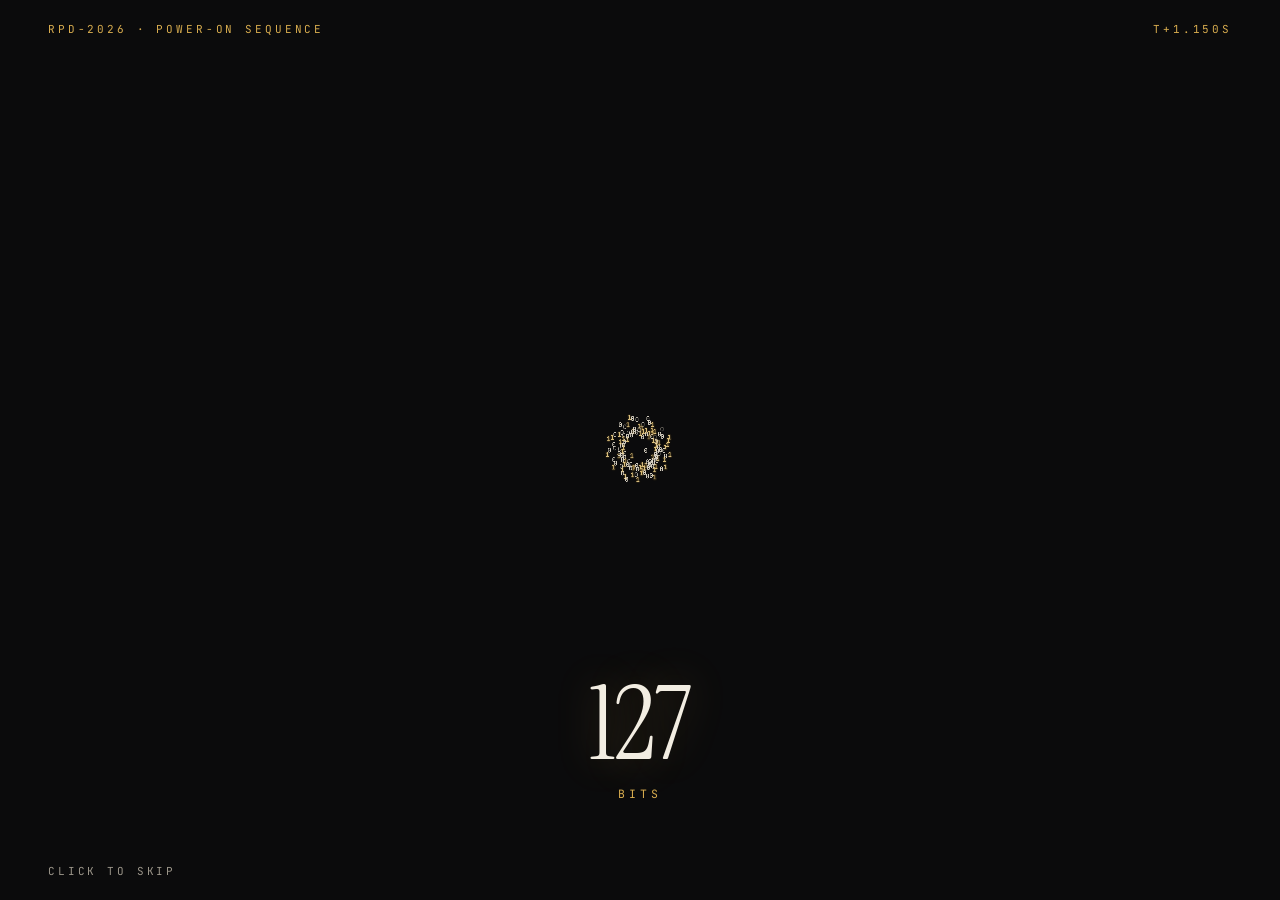
==== index.html @ e455fa0d "Achievements as a timeline (education above, activities and work below, circuit traces to dates), 15" ====
<!DOCTYPE html>
<html lang="en">
<head>
  <meta charset="UTF-8">
  <meta name="viewport" content="width=device-width, initial-scale=1.0">
  <meta name="description" content="Rowan P. Dogwe — BS Computer Science, University of the Cordilleras. Professional portfolio.">
  <meta name="author" content="Rowan P. Dogwe">
  <meta name="theme-color" content="#0b0b0c">
  <title>Rowan Pacha-eo Dogwe</title>
  <script>(function(){var d=document.documentElement,t;try{t=localStorage.getItem("rpd-theme2")}catch(e){}d.setAttribute("data-theme",t==="light"?"light":"dark");try{var w=JSON.parse(sessionStorage.getItem("rpd-warp")||"null"),f=location.pathname.split("/").pop()||"index.html";if(w&&w.to===f&&Date.now()-w.ts<15000&&!matchMedia("(prefers-reduced-motion: reduce)").matches)d.classList.add("warp-in")}catch(e){}})();</script>
  <link rel="preconnect" href="https://fonts.googleapis.com">
  <link rel="preconnect" href="https://fonts.gstatic.com" crossorigin>
  <link href="https://fonts.googleapis.com/css2?family=Instrument+Serif:ital@0;1&family=JetBrains+Mono:wght@400;500;600&display=swap" rel="stylesheet">
  <link rel="stylesheet" href="warp.css?v=20261122235524">
  <style>
    :root {
      --bg: #fbfaf6;
      --gold: #b08327;
      --gold-hi: #d9ad4f;
      --gold-soft: rgba(176, 131, 39, 0.55);
      --gold-dim: rgba(176, 131, 39, 0.28);
      --ivory: #111111;
      --solid: #111111; --on-solid: #ffffff; --pin: #111111; --pill: rgba(255, 255, 255, 0.75); --glow: rgba(251, 250, 246, 0.9); --glow2: rgba(251, 250, 246, 0.5);
      --muted: #6e6a62;
      --serif: "Instrument Serif", Georgia, "Times New Roman", serif;
      --mono: "JetBrains Mono", ui-monospace, Menlo, Consolas, monospace;
      --chip: clamp(200px, min(30vw, 49vh), 460px);
    }

    :root[data-theme="dark"] {
      --bg: #0b0b0c; --gold: #d9ad4f; --gold-hi: #f1d38a; --gold-soft: rgba(217, 173, 79, 0.55); --gold-dim: rgba(217, 173, 79, 0.28);
      --ivory: #f2ede2; --muted: #9c968a; --solid: #f2ede2; --on-solid: #111111; --pin: #c9a063; --pill: rgba(20, 20, 20, 0.75);
      --glow: rgba(217, 173, 79, 0.07); --glow2: rgba(217, 173, 79, 0.05);
    }
    html, body, .bar, .btn, .icon-btn { transition: background-color 0.5s ease, color 0.5s ease, border-color 0.5s ease; }
    * { box-sizing: border-box; margin: 0; padding: 0; }
    html, body { height: 100%; overflow: hidden; background: var(--bg); color: var(--ivory); }
    body { font-family: var(--mono); -webkit-font-smoothing: antialiased; }
    a { color: inherit; }
    :focus-visible { outline: 2px solid var(--gold); outline-offset: 4px; }

    /* ================= intro: one bit -> one person ================= */
    #intro { position: fixed; inset: 0; z-index: 45; background: var(--bg); transition: background 0.9s ease, opacity 0.7s ease, visibility 0.7s; cursor: pointer; }
    #intro.land { background: transparent; pointer-events: none; }
    #intro.gone { opacity: 0; visibility: hidden; }
    #introCv { position: absolute; inset: 0; width: 100%; height: 100%; display: block; }
    .hud { position: absolute; font-size: 11px; letter-spacing: 0.26em; text-transform: uppercase; color: var(--gold); transition: opacity 0.5s ease; }
    .hud.tl { top: 22px; left: clamp(18px, 4vw, 48px); }
    .hud.tr { top: 22px; right: clamp(18px, 4vw, 48px); font-variant-numeric: tabular-nums; }
    .hud.bl { bottom: 22px; left: clamp(18px, 4vw, 48px); color: var(--muted); }
    #intro.land .hud, #intro.land .cap { opacity: 0; }
    .cap { position: absolute; left: 0; right: 0; bottom: 11vh; text-align: center; pointer-events: none; transition: opacity 0.5s ease; }
    .cap b { display: block; font: 400 clamp(54px, 8vw, 120px)/1 var(--serif); color: var(--ivory); font-variant-numeric: tabular-nums; letter-spacing: -0.01em; text-shadow: 0 0 40px rgba(217, 173, 79, 0.3); }
    .cap b i { color: var(--gold); }
    .cap span { display: block; margin-top: 10px; font-size: 11.5px; letter-spacing: 0.34em; text-transform: uppercase; color: var(--gold); }
    #flash { position: fixed; inset: 0; z-index: 40; pointer-events: none; background: radial-gradient(circle at var(--fx, 70%) var(--fy, 50%), rgba(255, 236, 190, 0.75), rgba(214, 169, 92, 0.18) 35%, transparent 65%); opacity: 0; }
    #flash.go { animation: flash 0.9s ease-out; }
    @keyframes flash { 8% { opacity: 1; } to { opacity: 0; } }

    /* ================= circuit board ================= */
    #board { position: fixed; inset: 0; width: 100%; height: 100%; display: block; }
    .vignette {
      position: fixed; inset: 0; pointer-events: none; z-index: 1;
      background:
        radial-gradient(ellipse 34% 42% at 22% 50%, var(--glow), transparent),
        radial-gradient(ellipse 30% 46% at 78% 50%, var(--glow2), transparent),
        radial-gradient(ellipse at 50% 50%, transparent 34%, rgba(20, 16, 10, 0.38) 62%, rgba(8, 6, 4, 0.72) 84%, rgba(0, 0, 0, 0.88) 100%);
    }

    /* ================= bars ================= */
    .bar {
      position: fixed; left: 0; right: 0; z-index: 6;
      display: flex; justify-content: space-between; align-items: center; gap: 16px;
      padding: 18px clamp(18px, 4vw, 48px);
      font-size: 11.5px; letter-spacing: 0.18em; text-transform: uppercase; color: #f4efe4; font-weight: 600; text-shadow: 0 1px 8px rgba(0, 0, 0, 0.6);
      opacity: 0; transition: opacity 0.8s ease; pointer-events: none;
    }
    .bar > * { pointer-events: auto; }
    .bar.top { top: 0; }
    .bar.bottom { bottom: 0; }
    /* previous / next buttons on the home page (same look as the inner pages; keyboard: left / right arrows) */
    .bar .step { display: inline-flex; align-items: center; gap: 10px; text-decoration: none; font: 600 11px var(--mono); letter-spacing: 0.18em; text-transform: uppercase; padding: 11px 16px; border-radius: 2px; text-shadow: none; transition: transform 0.18s, background 0.3s, box-shadow 0.18s; }
    .bar .step em { font-style: normal; font-weight: 500; opacity: 0.7; }
    .bar .step.prev { background: var(--solid); color: var(--on-solid); border: 1px solid var(--solid); }
    .bar .step.prev:hover { transform: translateX(-3px); }
    .bar .step.next { background: var(--gold); color: #111; border: 1px solid var(--gold); }
    .bar .step.next:hover { transform: translateX(3px); box-shadow: 0 10px 26px rgba(214, 169, 92, 0.35); }
    .bar .step.kbd-hit { transform: scale(0.96); }
    .bar.bottom > * { white-space: nowrap; }
    @media (max-width: 1500px) { .bar.bottom .coords { display: none; } }
    @media (max-width: 1180px) { .bar.bottom .hint { display: none; } }
    @media (max-width: 860px) { .bar .step { padding: 9px 11px; font-size: 10px; } .bar .step em { display: none; } .bar.bottom .led { display: none; } }
    body.ready .bar { opacity: 1; }
    .led { display: inline-flex; align-items: center; gap: 10px; }
    .led i { width: 7px; height: 7px; border-radius: 50%; background: #4ade80; box-shadow: 0 0 8px #4ade80; animation: clock 1s steps(2, jump-none) infinite; }
    @keyframes clock { 50% { opacity: 0.25; box-shadow: none; } }
    .hint { transition: opacity 0.6s ease; }
    .hint.gone { opacity: 0; }
    .icon-btn {
      font: 500 11.5px var(--mono); letter-spacing: 0.18em; text-transform: uppercase;
      color: var(--muted); background: var(--pill);
      border: 1px solid var(--gold-dim); border-radius: 999px; padding: 8px 14px; cursor: pointer; transition: 0.2s;
    }
    .icon-btn:hover, .icon-btn[aria-pressed="true"] { color: var(--ivory); border-color: var(--gold-soft); }

    /* ================= stage ================= */
    .stage {
      position: relative; z-index: 3; height: 100vh; height: 100dvh;
      display: grid; grid-template-columns: auto auto; justify-content: center;
      align-items: center; gap: clamp(40px, 7vw, 130px); padding: 0 clamp(24px, 5vw, 80px);
    }
    .identity { will-change: transform; }

    .kicker {
      display: flex; align-items: center; gap: 14px;
      font-size: 12px; letter-spacing: 0.32em; text-transform: uppercase; color: var(--gold);
      margin-bottom: 24px; opacity: 0; transform: translateY(8px); transition: 0.8s ease;
    }
    .kicker::before { content: ""; width: 38px; height: 1px; background: var(--gold); box-shadow: 0 0 8px var(--gold); }

    .name { font-family: var(--serif); font-weight: 400; font-size: clamp(30px, 4.8vw, 100px); line-height: 1; letter-spacing: -0.01em; }
    .name { white-space: nowrap; }
    .name .line { display: inline; white-space: nowrap; }
    .name .line:last-child { font-style: italic; color: var(--gold); }
    .name .line.metal {
      background: linear-gradient(100deg, #6e4c14 0%, #b08327 22%, #e8c66e 34%, #b08327 46%, #7f5a1a 70%, #cfa043 88%, #6e4c14 100%);
      background-size: 260% 100%; -webkit-background-clip: text; background-clip: text; color: transparent;
      animation: shimmer 7s linear infinite;
      padding: 0 0.12em 0.2em 0; margin-bottom: -0.2em; /* room for the g descender and italic overhang */
    }
    :root[data-theme="dark"] .chip { box-shadow: 0 50px 90px rgba(0, 0, 0, 0.7), 0 0 0 1px rgba(217, 173, 79, 0.28), 0 0 60px rgba(217, 173, 79, 0.08); }
    .bar-r { display: inline-flex; gap: 8px; align-items: center; }
    body.warping .name .line.metal { background: none; color: var(--gold); -webkit-text-fill-color: var(--gold); animation: none; }
    @keyframes shimmer { from { background-position: 100% 0; } to { background-position: -160% 0; } }

    .ch { position: relative; display: inline-block; transition: transform 0.25s ease-out; }
    .ch .glyph { visibility: hidden; }
    .ch.on .glyph { visibility: visible; animation: settle 0.55s ease; }
    @keyframes settle { from { opacity: 0.1; filter: blur(8px); } }
    .ch .scr { position: absolute; inset: 0; display: grid; place-items: center; font: 500 0.42em var(--mono); color: var(--gold); font-style: normal; }
    .ch.on .scr { display: none; }
    .ch.on::after {
      content: attr(data-bin); position: absolute; left: 50%; bottom: 100%; transform: translate(-50%, 4px);
      font: 500 12px var(--mono); font-style: normal; letter-spacing: 0.08em; white-space: nowrap;
      color: #fff; -webkit-text-fill-color: #fff; background: rgba(17, 17, 17, 0.94);
      border: 1px solid var(--gold-soft); border-radius: 4px; padding: 5px 9px;
      opacity: 0; pointer-events: none; transition: 0.18s ease;
    }
    .ch.on:hover::after { opacity: 1; transform: translate(-50%, -6px); }
    .line:not(.metal) .ch.on:hover .glyph { color: var(--gold-hi); text-shadow: 0 0 26px rgba(214, 169, 92, 0.75); }

    .role { margin-top: 30px; font-size: 12.5px; letter-spacing: 0.24em; text-transform: uppercase; color: var(--muted); line-height: 2; opacity: 0; transform: translateY(8px); transition: 0.8s ease 0.1s; }
    .role b { color: var(--ivory); font-weight: 500; }
    .actions { margin-top: 34px; display: flex; flex-wrap: wrap; gap: 14px; opacity: 0; transform: translateY(8px); transition: 0.8s ease 0.2s; }
    body.ready .kicker, body.ready .role, body.ready .actions { opacity: 1; transform: none; }

    .btn {
      position: relative; overflow: hidden; display: inline-flex; align-items: center; gap: 12px;
      font: 600 12.5px var(--mono); letter-spacing: 0.2em; text-transform: uppercase;
      text-decoration: none; cursor: pointer; padding: 15px 24px; border-radius: 2px; transition: 0.2s;
    }
    .btn.primary { background: var(--gold); color: #111; border: 1px solid var(--gold); box-shadow: 0 0 0 rgba(214, 169, 92, 0); }
    .btn.primary::after { content: ""; position: absolute; inset: 0; background: linear-gradient(100deg, transparent 30%, rgba(255, 255, 255, 0.55) 50%, transparent 70%); transform: translateX(-120%); animation: sweep 3.6s ease-in-out infinite 3s; }
    @keyframes sweep { 0%, 70% { transform: translateX(-120%); } 100% { transform: translateX(120%); } }
    .btn.primary:hover { background: var(--gold-hi); border-color: var(--gold-hi); transform: translateY(-2px); box-shadow: 0 10px 30px rgba(214, 169, 92, 0.35); }
    .btn.ghost { background: var(--solid); color: var(--on-solid); border: 1px solid var(--solid); }
    .btn.ghost:hover { border-color: var(--gold); color: var(--gold-hi); transform: translateY(-2px); }
    @media (min-width: 821px) and (max-width: 1240px) {
      .actions { flex-wrap: nowrap; gap: clamp(8px, 1vw, 14px); }
      .btn { white-space: nowrap; font-size: clamp(9.5px, 1.02vw, 12.5px); letter-spacing: clamp(0.08em, 0.012vw + 0.06em, 0.2em); padding: clamp(11px, 1.2vw, 15px) clamp(11px, 1.6vw, 24px); }
    }
    .btn kbd { font: 500 10px var(--mono); padding: 2px 6px; border: 1px solid currentColor; border-radius: 3px; opacity: 0.6; }

    /* ================= the chip ================= */
    .chip-wrap { position: relative; padding: 18px; opacity: 0; transition: opacity 0.7s ease; }
    body.chip-on .chip-wrap { opacity: 1; }
    .chip .pins { transition: transform 0.7s cubic-bezier(.2, .8, .2, 1) 0.15s; }
    .pins.t, .pins.b { transform: scaleX(0); }
    .pins.l, .pins.r { transform: scaleY(0); }
    body.chip-on .pins { transform: none; }
    .chip-wrap::before {
      content: ""; position: absolute; inset: -18%; z-index: -1; border-radius: 50%;
      background: radial-gradient(circle, rgba(214, 169, 92, 0.22), transparent 62%);
      animation: breathe 4s ease-in-out infinite;
    }
    @keyframes breathe { 50% { transform: scale(1.08); opacity: 0.6; } }
    .tilt { transform: perspective(1000px) rotateX(var(--rx, 0deg)) rotateY(var(--ry, 0deg)); transform-style: preserve-3d; will-change: transform; }
    .chip {
      position: relative; width: var(--chip); padding: 7% 7% 5%;
      background: linear-gradient(150deg, #1d201e 0%, #121413 55%, #0b0c0c 100%);
      border-radius: 10px;
      box-shadow: 0 50px 90px rgba(0, 0, 0, 0.5), 0 18px 30px rgba(0, 0, 0, 0.25), 0 0 0 1px rgba(255, 255, 255, 0.05), inset 0 1px 0 rgba(255, 255, 255, 0.08);
      transition: box-shadow 0.3s ease;
    }
    .chip.zap { box-shadow: 0 40px 90px rgba(0, 0, 0, 0.7), 0 0 0 1px rgba(246, 220, 162, 0.6), 0 0 70px rgba(246, 220, 162, 0.45); }
    .chip::after { /* glass reflection that follows the cursor */
      content: ""; position: absolute; inset: 0; border-radius: 10px; pointer-events: none; mix-blend-mode: screen;
      background: radial-gradient(circle at var(--mx, 30%) var(--my, 20%), rgba(255, 255, 255, 0.14), transparent 45%);
    }
    .pins { position: absolute; background: repeating-linear-gradient(90deg, var(--pin) 0 7px, transparent 7px 17px); }
    .pins.t, .pins.b { left: 13%; right: 13%; height: 16px; }
    .pins.t { top: -16px; }
    .pins.b { bottom: -16px; }
    .pins.l, .pins.r { top: 13%; bottom: 13%; width: 16px; background: repeating-linear-gradient(180deg, var(--pin) 0 7px, transparent 7px 17px); }
    .pins.l { left: -16px; }
    .pins.r { right: -16px; }
    .die {
      position: relative; width: 100%; aspect-ratio: 2067 / 3037; overflow: hidden; border-radius: 3px;
      background: #060a08; box-shadow: inset 0 0 0 1px rgba(214, 169, 92, 0.35), 0 0 40px rgba(214, 169, 92, 0.1); cursor: crosshair;
    }
    .die::before { /* scanning line */
      content: ""; position: absolute; left: 0; right: 0; top: -10%; height: 2px; z-index: 2; pointer-events: none;
      background: linear-gradient(90deg, transparent, var(--gold-hi), transparent); box-shadow: 0 0 14px var(--gold);
      opacity: 0; animation: scan 5.5s ease-in-out infinite 3.2s;
    }
    @keyframes scan { 0% { top: -4%; opacity: 0; } 8% { opacity: 0.9; } 40% { top: 104%; opacity: 0.6; } 41%, 100% { opacity: 0; top: 104%; } }
    .corner { position: absolute; width: 14px; height: 14px; border-color: var(--gold-hi); border-style: solid; border-width: 0; z-index: 2; opacity: 0.8; pointer-events: none; }
    .corner.a { top: 6px; left: 6px; border-top-width: 1.5px; border-left-width: 1.5px; }
    .corner.b { top: 6px; right: 6px; border-top-width: 1.5px; border-right-width: 1.5px; }
    .corner.c { bottom: 6px; left: 6px; border-bottom-width: 1.5px; border-left-width: 1.5px; }
    .corner.d { bottom: 6px; right: 6px; border-bottom-width: 1.5px; border-right-width: 1.5px; }
    #portrait { width: 100%; height: 100%; display: block; }
    .die img { position: absolute; inset: 0; width: 100%; height: 100%; object-fit: cover; opacity: 0; }
    .no-canvas .die img { opacity: 1; }
    .marking { display: flex; justify-content: space-between; align-items: flex-end; gap: 12px; margin-top: 14px; font-size: 10px; letter-spacing: 0.16em; line-height: 1.7; color: rgba(214, 169, 92, 0.6); text-transform: uppercase; }
    .marking .dot { width: 9px; height: 9px; border-radius: 50%; background: rgba(214, 169, 92, 0.4); flex: none; margin-bottom: 4px; }

    /* ================= probe cursor ================= */
    #probe { position: fixed; left: 0; top: 0; z-index: 30; pointer-events: none; opacity: 0; transition: opacity 0.3s; }
    #probe.on { opacity: 1; }
    #probe .ring { position: absolute; width: 34px; height: 34px; margin: -17px 0 0 -17px; border: 1px solid var(--gold-soft); border-radius: 50%; transition: width 0.2s, height 0.2s, margin 0.2s, border-color 0.2s; }
    #probe.hot .ring { width: 54px; height: 54px; margin: -27px 0 0 -27px; border-color: var(--gold-hi); }
    #probe .ring::before, #probe .ring::after { content: ""; position: absolute; background: var(--gold-soft); }
    #probe .ring::before { left: 50%; top: -7px; bottom: -7px; width: 1px; transform: translateX(-0.5px); -webkit-mask: linear-gradient(transparent 0 7px, #000 7px 9px, transparent 9px calc(100% - 9px), #000 calc(100% - 9px) calc(100% - 7px), transparent calc(100% - 7px)); mask: linear-gradient(#000 0 6px, transparent 6px calc(100% - 6px), #000 calc(100% - 6px)); }
    #probe .ring::after { top: 50%; left: -7px; right: -7px; height: 1px; transform: translateY(-0.5px); mask: linear-gradient(90deg, #000 0 6px, transparent 6px calc(100% - 6px), #000 calc(100% - 6px)); -webkit-mask: linear-gradient(90deg, #000 0 6px, transparent 6px calc(100% - 6px), #000 calc(100% - 6px)); }
    #probe .read { position: absolute; left: 26px; top: 18px; font-size: 10px; letter-spacing: 0.12em; color: var(--gold); white-space: nowrap; text-shadow: 0 1px 6px var(--bg); }

    .ripple { position: fixed; z-index: 4; width: 14px; height: 14px; margin: -7px 0 0 -7px; border-radius: 50%; border: 1.5px solid var(--gold-hi); pointer-events: none; animation: ripple 0.7s ease-out forwards; }
    @keyframes ripple { to { transform: scale(8); opacity: 0; } }

    /* ================= responsive ================= */
    @media (max-height: 760px) and (min-width: 821px) {
      :root { --chip: clamp(190px, min(28vw, 47vh), 400px); }
      .role { margin-top: 20px; }
      .actions { margin-top: 24px; }
    }
    @media (max-width: 820px) {
      :root { --chip: min(52vw, 28vh, 240px); }
      .stage { grid-template-columns: 1fr; align-content: center; justify-items: center; text-align: center; gap: 34px; padding-top: 56px; padding-bottom: 56px; }
      .chip-wrap { order: -1; margin-right: 0; }
      .name { font-size: clamp(22px, 7.2vw, 44px); }
      .name .line:last-child { padding-left: 0; }
      .kicker { justify-content: center; margin-bottom: 12px; letter-spacing: 0.24em; }
      .kicker::before { display: none; }
      .role { margin-top: 16px; font-size: 10.5px; letter-spacing: 0.16em; }
      .actions { justify-content: center; margin-top: 20px; }
      .btn { padding: 13px 18px; font-size: 11.5px; }
      .btn kbd, .bar .hint, .bar .coords { display: none; }
    }
    @media (pointer: coarse) { #probe { display: none; } }
    @media (prefers-reduced-motion: reduce) {
      *, *::before, *::after { animation-duration: 0.01ms !important; animation-iteration-count: 1 !important; transition-duration: 0.01ms !important; }
      #intro { display: none; }
    }
  </style>
</head>
<body>

  <div id="intro" aria-hidden="true">
    <canvas id="introCv"></canvas>
    <div class="hud tl">RPD-2026 &middot; Power-on sequence</div>
    <div class="hud tr" id="tcode">T+0.000s</div>
    <div class="hud bl">Click to skip</div>
    <div class="cap" id="cap"><b id="capMain">1</b><span id="capSub">bit</span></div>
  </div>
  <div id="flash" aria-hidden="true"></div>

  <canvas id="board" aria-hidden="true"></canvas>
  <div class="vignette" aria-hidden="true"></div>

  <header class="bar top">
    <span>Portfolio &middot; 2026</span>
    <span class="bar-r">
      <button class="theme-btn" type="button" data-theme-toggle aria-pressed="false"><span class="ico" aria-hidden="true"></span><span class="txt">Dark</span></button>
      <button class="icon-btn" id="sound" type="button" aria-pressed="false">&#9834; Sound off</button>
    </span>
  </header>

  <main class="stage">
    <section class="identity" id="identity">
      <h1 class="name" aria-label="Rowan Pacha-eo Dogwe">
        <span class="line" data-word="ROWAN" aria-hidden="true"></span>
        <span class="line" data-word="PACHA-EO" aria-hidden="true"></span>
        <span class="line" data-word="Dogwe" aria-hidden="true"></span>
      </h1>
      <div class="actions">
        <button class="btn primary" id="enter" type="button">Personal info</button>
        <a class="btn ghost" href="achievements.html" data-warp>Achievements</a>
        <a class="btn ghost" href="family.html" data-warp>Family &amp; Friends</a>
      </div>
    </section>

    <div class="chip-wrap" id="chipWrap">
      <div class="tilt" id="tilt">
        <div class="chip" id="chip" data-warp-anchor="1">
          <span class="pins t"></span><span class="pins r"></span><span class="pins b"></span><span class="pins l"></span>
          <div class="die" id="die">
            <canvas id="portrait" aria-hidden="true"></canvas>
            <img src="me-home.jpg" alt="Full-length formal photograph of Rowan P. Dogwe">
            <span class="corner a"></span><span class="corner b"></span><span class="corner c"></span><span class="corner d"></span>
          </div>
          <div class="marking">
            <span>RPD-2026 &middot; BSCS<br>UC Baguio &middot; PH</span>
            <span class="dot" aria-hidden="true"></span>
          </div>
        </div>
      </div>
    </div>
  </main>

  <footer class="bar bottom">
    <span class="led"><i></i> System ready &middot; clk 1&nbsp;Hz</span>
    <span class="hint" id="hint">Hover the chip to read the bits &middot; click anywhere to strike</span>
    <span class="coords">16.40&deg;N &middot; 120.59&deg;E</span>
  </footer>

  <div id="probe" aria-hidden="true"><span class="ring"></span><span class="read" id="probeRead"></span></div>


  <script>
  (function () {
    "use strict";
    var $ = function (s) { return document.querySelector(s); };
    var reduce = matchMedia("(prefers-reduced-motion: reduce)").matches;
    var touch = matchMedia("(pointer: coarse)").matches;
    var T0 = performance.now(), live = false;

    function rng(seed) {
      return function () {
        seed |= 0; seed = seed + 0x6D2B79F5 | 0;
        var t = Math.imul(seed ^ seed >>> 15, 1 | seed);
        t = t + Math.imul(t ^ t >>> 7, 61 | t) ^ t;
        return ((t ^ t >>> 14) >>> 0) / 4294967296;
      };
    }
    function clamp(v, a, b) { return Math.max(a, Math.min(b, v)); }

    /* ================= sound (optional) ================= */
    var ac = null, soundOn = false;
    function audio() { ac = ac || new (window.AudioContext || window.webkitAudioContext)(); if (ac.state === "suspended") ac.resume(); return ac; }
    function tone(freq, dur, vol, type, slideTo) {
      if (!soundOn) return;
      try {
        var a = audio(), o = a.createOscillator(), g = a.createGain();
        o.type = type || "triangle"; o.frequency.setValueAtTime(freq, a.currentTime);
        if (slideTo) o.frequency.exponentialRampToValueAtTime(slideTo, a.currentTime + dur);
        g.gain.setValueAtTime(vol || 0.04, a.currentTime);
        g.gain.exponentialRampToValueAtTime(0.0001, a.currentTime + dur);
        o.connect(g); g.connect(a.destination); o.start(); o.stop(a.currentTime + dur + 0.02);
      } catch (e) {}
    }
    function zapSound() {
      if (!soundOn) return;
      try {
        var a = audio(), len = a.sampleRate * 0.18, buf = a.createBuffer(1, len, a.sampleRate), d = buf.getChannelData(0);
        for (var i = 0; i < len; i++) d[i] = (Math.random() * 2 - 1) * Math.pow(1 - i / len, 2.5);
        var src = a.createBufferSource(), f = a.createBiquadFilter(), g = a.createGain();
        f.type = "bandpass"; f.frequency.value = 2400; f.Q.value = 0.8; g.gain.value = 0.18;
        src.buffer = buf; src.connect(f); f.connect(g); g.connect(a.destination); src.start();
      } catch (e) {}
      tone(1400, 0.12, 0.03, "square", 300);
    }
    var soundBtn = $("#sound");
    soundBtn.addEventListener("click", function (e) {
      e.stopPropagation(); soundOn = !soundOn;
      soundBtn.setAttribute("aria-pressed", String(soundOn));
      soundBtn.innerHTML = "&#9834; Sound " + (soundOn ? "on" : "off");
      try { sessionStorage.setItem("rpd-snd", soundOn ? "1" : "0"); } catch (err) {}
      if (soundOn) tone(90, 0.6, 0.06, "sine", 440);
    });

    /* ================= board geometry ================= */
    var cv = $("#board"), ctx = cv.getContext("2d");
    var W, H, DPR, paths = [], chipPaths = [], pins = [], art = [], gates = [], cache = null;
    var pulses = [], arcs = [], motes = [], pointer = null, speed = 0;
    var TRACE_MS = reduce ? 0 : 1500;

    function makePath(pts, via) {
      var segs = [], total = 0;
      for (var i = 1; i < pts.length; i++) { var l = Math.hypot(pts[i][0] - pts[i - 1][0], pts[i][1] - pts[i - 1][1]); segs.push(l); total += l; }
      return { pts: pts, segs: segs, len: total, via: via };
    }
    function pointAt(p, d) {
      for (var i = 0; i < p.segs.length; i++) {
        if (d <= p.segs[i] || i === p.segs.length - 1) {
          var t = p.segs[i] ? clamp(d / p.segs[i], 0, 1) : 0, a = p.pts[i], b = p.pts[i + 1];
          return [a[0] + (b[0] - a[0]) * t, a[1] + (b[1] - a[1]) * t];
        }
        d -= p.segs[i];
      }
      return p.pts[p.pts.length - 1];
    }
    function rectOf(el, pad) { var r = el.getBoundingClientRect(); return { x: r.left - pad, y: r.top - pad, w: r.width + pad * 2, h: r.height + pad * 2 }; }
    function hits(a, list) { return list.some(function (b) { return a.x < b.x + b.w && a.x + a.w > b.x && a.y < b.y + b.h && a.y + a.h > b.y; }); }

    function build() {
      DPR = Math.min(2, window.devicePixelRatio || 1);
      W = innerWidth; H = innerHeight;
      cv.width = W * DPR; cv.height = H * DPR; ctx.setTransform(DPR, 0, 0, DPR, 0, 0);
      paths = []; chipPaths = []; pins = []; art = []; gates = [];
      var R = rng(20261103), chipEl = $("#chip"), r = chipEl.getBoundingClientRect(), pin = 16, n = 9;
      var sides = [
        { o: [1, 0], p: [0, 1], at: function (f) { return [r.right + pin, r.top + r.height * f]; } },
        { o: [-1, 0], p: [0, 1], at: function (f) { return [r.left - pin, r.top + r.height * f]; } },
        { o: [0, -1], p: [1, 0], at: function (f) { return [r.left + r.width * f, r.top - pin]; } },
        { o: [0, 1], p: [1, 0], at: function (f) { return [r.left + r.width * f, r.bottom + pin]; } }
      ];
      sides.forEach(function (s) {
        for (var i = 0; i < n; i++) {
          var f = 0.16 + 0.68 * (i + 0.5) / n, sign = f < 0.5 ? -1 : 1, a = s.at(f), L0 = 14 + R() * 26;
          var b = [a[0] + s.o[0] * L0, a[1] + s.o[1] * L0];
          var D = (8 + R() * 70) * (0.35 + Math.abs(f - 0.5) * 2.4);
          var c = [b[0] + s.o[0] * D + s.p[0] * sign * D, b[1] + s.o[1] * D + s.p[1] * sign * D];
          var len = 60 + R() * 560, e = [c[0] + s.o[0] * len, c[1] + s.o[1] * len];
          var p = makePath([a, b, c, e], e[0] > 0 && e[0] < W && e[1] > 0 && e[1] < H);
          chipPaths.push(p); paths.push(p); pins.push(a);
        }
      });
      var dirs = [[1, 0], [0, 1], [-1, 0], [0, -1], [0.7071, 0.7071], [-0.7071, 0.7071], [0.7071, -0.7071], [-0.7071, -0.7071]];
      for (var k = 0; k < 30; k++) {
        var pt = [R() * W, R() * H], pts = [pt], d = Math.floor(R() * 4);
        for (var j = 0; j < 3 + Math.floor(R() * 3); j++) {
          var dir = j % 2 ? dirs[4 + Math.floor(R() * 4)] : dirs[d], l = 40 + R() * 200;
          pt = [pt[0] + dir[0] * l, pt[1] + dir[1] * l]; pts.push(pt);
        }
        var bg = makePath(pts, true); bg.bg = true; paths.push(bg);
      }

      /* silkscreen parts placed where they don't cover text or the chip */
      var avoid = [rectOf($("#identity"), 26), rectOf($("#chipWrap"), 40), { x: 0, y: 0, w: W, h: 70 }, { x: 0, y: H - 130, w: W, h: 130 }];
      function place(w, h) {
        for (var t = 0; t < 60; t++) {
          var c2 = { x: 24 + R() * (W - w - 48), y: 70 + R() * (H - h - 200), w: w, h: h };
          if (!hits(c2, avoid)) { avoid.push({ x: c2.x - 14, y: c2.y - 14, w: w + 28, h: h + 28 }); return c2; }
        }
        return null;
      }
      var kinds = ["AND", "OR", "XOR", "NOT", "AND", "XOR", "OR"];
      kinds.forEach(function (kind) {
        var spot = place(96, 46); if (!spot) return;
        gates.push({ kind: kind, x: spot.x + 22, y: spot.y + 16, a: R() < 0.5 ? 1 : 0, b: R() < 0.5 ? 1 : 0, next: 0, period: 700 + R() * 1100 });
      });
      var ri = 1, ci = 1, ui = 2;
      for (var m = 0; m < 12; m++) { var s1 = place(44, 22); if (s1) art.push({ t: "R", x: s1.x, y: s1.y, label: "R" + (ri++ + 9) }); }
      for (var q = 0; q < 9; q++) { var s2 = place(30, 26); if (s2) art.push({ t: "C", x: s2.x, y: s2.y, label: "C" + ci++ }); }
      for (var u = 0; u < 4; u++) { var s3 = place(52, 40); if (s3) art.push({ t: "U", x: s3.x, y: s3.y, label: "U" + ui++ }); }
      for (var fz = 0; fz < 3; fz++) { var s4 = place(18, 18); if (s4) art.push({ t: "F", x: s4.x + 9, y: s4.y + 9 }); }

      motes = [];
      for (var z = 0; z < (touch ? 26 : 54); z++) motes.push({ x: R() * W, y: R() * H, z: 0.3 + R() * 0.7, s: 0.2 + R() * 0.5, ph: R() * 6.28 });
      cache = null;
    }

    /* ---------- drawing helpers ---------- */
    /* board colours follow the light / dark theme */
    var P, COPPER, SILK, SILK_TXT;
    function pal() {
      var dk = document.documentElement.getAttribute("data-theme") === "dark";
      P = dk ? { ink: "242,237,226", gold: "241,211,138", goldOn: "rgba(241,211,138,0.95)", goldFill: "#f1d38a", arcCore: "255,248,230", arcGlow: "246,210,140", copper: "rgba(217,173,79,0.3)", trace: "217,173,79", one: "#f1d38a", zero: "#e9e2d2", oneSh: "rgba(217,173,79,0.8)" }
               : { ink: "17,17,17", gold: "176,131,39", goldOn: "rgba(176,131,39,0.95)", goldFill: "#d9ad4f", arcCore: "60,40,8", arcGlow: "217,173,79", copper: "rgba(17,17,17,0.3)", trace: "17,17,17", one: "#b08327", zero: "#151515", oneSh: "rgba(217,173,79,0.75)" };
      COPPER = P.copper; SILK = "rgba(" + P.ink + ",0.2)"; SILK_TXT = "rgba(" + P.ink + ",0.36)";
    }
    pal();
    addEventListener("rpd:theme", function () { pal(); cache = null; });
    function strokePath(c, p, upto) {
      var left = upto; c.beginPath(); c.moveTo(p.pts[0][0], p.pts[0][1]);
      for (var i = 0; i < p.segs.length && left > 0; i++) {
        var t = Math.min(1, left / p.segs[i]), a = p.pts[i], b = p.pts[i + 1];
        c.lineTo(a[0] + (b[0] - a[0]) * t, a[1] + (b[1] - a[1]) * t); left -= p.segs[i];
      }
      c.stroke();
    }
    function gatePath(c, kind) {
      c.beginPath();
      if (kind === "AND") { c.moveTo(0, 0); c.lineTo(14, 0); c.arc(14, 12, 12, -Math.PI / 2, Math.PI / 2); c.lineTo(0, 24); c.closePath(); }
      else if (kind === "NOT") { c.moveTo(0, 0); c.lineTo(22, 12); c.lineTo(0, 24); c.closePath(); c.moveTo(28.5, 12); c.arc(25.5, 12, 3, 0, Math.PI * 2); }
      else { c.moveTo(0, 0); c.quadraticCurveTo(24, 0, 32, 12); c.quadraticCurveTo(24, 24, 0, 24); c.quadraticCurveTo(8, 12, 0, 0);
        if (kind === "XOR") { c.moveTo(-5, 0); c.quadraticCurveTo(3, 12, -5, 24); } }
    }
    function outX(kind) { return kind === "AND" ? 26 : kind === "NOT" ? 28.5 : 32; }
    function evalGate(g) { return g.kind === "AND" ? g.a & g.b : g.kind === "OR" ? g.a | g.b : g.kind === "XOR" ? g.a ^ g.b : 1 - g.a; }

    function drawArt(c, alpha) {
      c.save(); c.globalAlpha = alpha; c.lineWidth = 1; c.font = "500 9px 'JetBrains Mono', monospace"; c.textBaseline = "middle";
      art.forEach(function (a) {
        c.strokeStyle = SILK; c.fillStyle = COPPER;
        if (a.t === "R") { c.fillRect(a.x, a.y + 7, 7, 8); c.fillRect(a.x + 37, a.y + 7, 7, 8); c.strokeRect(a.x + 10, a.y + 5, 24, 12); c.fillStyle = SILK_TXT; c.fillText(a.label, a.x + 10, a.y - 3); }
        else if (a.t === "C") { c.fillRect(a.x, a.y + 9, 9, 8); c.fillRect(a.x + 21, a.y + 9, 9, 8); c.beginPath(); c.moveTo(a.x + 13, a.y + 5); c.lineTo(a.x + 13, a.y + 21); c.moveTo(a.x + 17, a.y + 5); c.lineTo(a.x + 17, a.y + 21); c.stroke(); c.fillStyle = SILK_TXT; c.fillText(a.label, a.x, a.y - 3); }
        else if (a.t === "U") { c.strokeRect(a.x + 8, a.y + 6, 36, 28); c.beginPath(); c.arc(a.x + 14, a.y + 12, 2, 0, 6.29); c.stroke(); for (var i = 0; i < 4; i++) { c.fillRect(a.x, a.y + 9 + i * 7, 6, 3); c.fillRect(a.x + 46, a.y + 9 + i * 7, 6, 3); } c.fillStyle = SILK_TXT; c.fillText(a.label, a.x + 8, a.y - 3); }
        else if (a.t === "F") { c.beginPath(); c.arc(a.x, a.y, 7, 0, 6.29); c.stroke(); c.beginPath(); c.arc(a.x, a.y, 3, 0, 6.29); c.fill(); }
      });
      gates.forEach(function (g) {
        c.save(); c.translate(g.x, g.y); c.strokeStyle = SILK; c.lineWidth = 1.2; gatePath(c, g.kind); c.stroke();
        c.fillStyle = SILK_TXT; c.fillText(g.kind, 0, -9); c.restore();
      });
      /* mounting holes and board marking */
      [[22, 82], [W - 22, 82], [22, H - 140], [W - 22, H - 140]].forEach(function (h) {
        c.strokeStyle = COPPER; c.lineWidth = 3; c.beginPath(); c.arc(h[0], h[1], 8, 0, 6.29); c.stroke();
      });
      var cb = $("#chipWrap").getBoundingClientRect();
      if (W > 820 && cb.bottom < H - 130) {
        c.fillStyle = SILK_TXT; c.font = "500 9.5px 'JetBrains Mono', monospace"; c.textAlign = "right";
        c.fillText("RPD-2026  REV A  ·  DESIGNED IN BAGUIO CITY  ·  CC1 / BITWISE + LOGIC", W - 40, H - 112);
        c.textAlign = "left";
      }
      c.restore();
    }
    function drawTraces(c, progress) {
      c.lineCap = "round"; c.lineJoin = "round";
      paths.forEach(function (p) {
        c.strokeStyle = "rgba(" + P.trace + "," + (p.bg ? 0.08 : 0.26) + ")"; c.lineWidth = p.bg ? 1.2 : 1.6;
        strokePath(c, p, p.len * progress);
        if (p.via && progress >= 1) { var e = p.pts[p.pts.length - 1]; c.beginPath(); c.arc(e[0], e[1], p.bg ? 2.6 : 3.4, 0, Math.PI * 2); c.stroke(); }
      });
    }
    function bake() {
      cache = document.createElement("canvas"); cache.width = W * DPR; cache.height = H * DPR;
      var c = cache.getContext("2d"); c.setTransform(DPR, 0, 0, DPR, 0, 0); drawTraces(c, 1); drawArt(c, 1);
    }

    /* ---------- lightning ---------- */
    function bolt(a, b, rough) {
      var pts = [a, b];
      for (var it = 0; it < 6; it++) {
        var next = [pts[0]];
        for (var i = 1; i < pts.length; i++) {
          var p = pts[i - 1], q = pts[i], dx = q[0] - p[0], dy = q[1] - p[1], len = Math.hypot(dx, dy);
          var off = (Math.random() - 0.5) * len * rough;
          next.push([(p[0] + q[0]) / 2 - dy / len * off, (p[1] + q[1]) / 2 + dx / len * off], q);
        }
        pts = next;
      }
      return pts;
    }
    function strike(x, y) {
      var best = pins[0], bd = 1e9;
      pins.forEach(function (p) { var d = Math.hypot(p[0] - x, p[1] - y); if (d < bd) { bd = d; best = p; } });
      var main = bolt(best, [x, y], 0.32), branches = [];
      for (var k = 0; k < 2; k++) {
        var from = main[Math.floor(main.length * (0.3 + Math.random() * 0.4))];
        var ang = Math.atan2(y - best[1], x - best[0]) + (Math.random() - 0.5) * 1.6, l = 40 + Math.random() * 90;
        branches.push(bolt(from, [from[0] + Math.cos(ang) * l, from[1] + Math.sin(ang) * l], 0.4));
      }
      arcs.push({ lines: [main].concat(branches), born: performance.now() });
      chipPaths.forEach(function (p) { pulses.push({ p: p, d: 0, v: 420 + Math.random() * 300 }); });
      speed = Math.min(1, speed + 0.9);
      var chip = $("#chip"); chip.classList.add("zap"); setTimeout(function () { chip.classList.remove("zap"); }, 220);
      zapSound();
    }
    function drawArcs(now) {
      arcs = arcs.filter(function (a) {
        var age = (now - a.born) / 320; if (age >= 1) return false;
        var al = Math.pow(1 - age, 1.6);
        a.lines.forEach(function (pts, i) {
          [[9, 0.12], [3.5, 0.45], [1.3, 1]].forEach(function (s) {
            ctx.lineWidth = s[0] * (i ? 0.6 : 1); ctx.strokeStyle = s[1] === 1 ? "rgba(" + P.arcCore + "," + al + ")" : "rgba(" + P.arcGlow + "," + (s[1] * al) + ")";
            ctx.beginPath(); ctx.moveTo(pts[0][0], pts[0][1]); for (var k = 1; k < pts.length; k++) ctx.lineTo(pts[k][0], pts[k][1]); ctx.stroke();
          });
        });
        return true;
      });
    }

    /* ---------- live layer ---------- */
    var lastSpawn = 0, lastFrame = 0;
    function drawBoard(now) {
      var dt = Math.min(0.05, (now - (lastFrame || now)) / 1000); lastFrame = now;
      var oc = ocStart ? clamp((now - ocStart) / 600, 0, 1) : 0;
      ctx.clearRect(0, 0, W, H);
      var t = now - T0, prog = TRACE_MS ? clamp(t / TRACE_MS, 0, 1) : 1; prog = 1 - Math.pow(1 - prog, 3);

      /* dust motes (behind everything) */
      var ox = pointer ? (pointer[0] / W - 0.5) : 0, oy = pointer ? (pointer[1] / H - 0.5) : 0;
      motes.forEach(function (m) {
        if (!reduce) { m.y -= m.s * m.z * dt * 14; m.x += Math.sin(now / 2400 + m.ph) * dt * 4; if (m.y < -10) { m.y = H + 10; m.x = Math.random() * W; } }
        var x = m.x - ox * 26 * m.z, y = m.y - oy * 18 * m.z;
        ctx.fillStyle = "rgba(" + P.ink + "," + (0.05 + m.z * 0.12) + ")";
        ctx.beginPath(); ctx.arc(x, y, 0.6 + m.z * 1.3, 0, 6.29); ctx.fill();
      });

      if (prog < 1) { drawTraces(ctx, prog); drawArt(ctx, prog * prog); return; }
      if (!cache) bake();
      ctx.drawImage(cache, 0, 0, W, H);

      if (pointer && !touch) { /* inspection light */
        ctx.save(); ctx.beginPath(); ctx.arc(pointer[0], pointer[1], 180, 0, Math.PI * 2); ctx.clip();
        ctx.globalAlpha = 0.9; ctx.drawImage(cache, 0, 0, W, H); ctx.restore();
      }

      /* live logic gates */
      ctx.save(); ctx.font = "500 9px 'JetBrains Mono', monospace"; ctx.textBaseline = "middle";
      gates.forEach(function (g) {
        if (!reduce && now > g.next) { g.next = now + g.period / (1 + oc * 14); if (Math.random() < 0.5) g.a ^= 1; else g.b ^= 1; }
        var out = evalGate(g), ox2 = outX(g.kind), on = P.goldOn, off = "rgba(" + P.ink + ",0.2)";
        ctx.save(); ctx.translate(g.x, g.y); ctx.lineWidth = 1.4;
        ctx.strokeStyle = g.a ? on : off; ctx.beginPath(); ctx.moveTo(-16, g.kind === "NOT" ? 12 : 6); ctx.lineTo(g.kind === "XOR" ? -3 : 1, g.kind === "NOT" ? 12 : 6); ctx.stroke();
        if (g.kind !== "NOT") { ctx.strokeStyle = g.b ? on : off; ctx.beginPath(); ctx.moveTo(-16, 18); ctx.lineTo(g.kind === "XOR" ? -3 : 1, 18); ctx.stroke(); }
        ctx.strokeStyle = out ? on : off; ctx.beginPath(); ctx.moveTo(ox2, 12); ctx.lineTo(ox2 + 14, 12); ctx.stroke();
        ctx.fillStyle = out ? P.goldFill : "rgba(" + P.ink + ",0.16)";
        if (out) { ctx.shadowColor = "rgba(217,173,79,0.9)"; ctx.shadowBlur = 12; }
        ctx.beginPath(); ctx.arc(ox2 + 19, 12, 3.4, 0, 6.29); ctx.fill(); ctx.shadowBlur = 0;
        ctx.fillStyle = "rgba(" + P.ink + ",0.5)";
        ctx.fillText(g.kind === "NOT" ? g.a + " → " + out : g.a + " " + g.b + " → " + out, -16, 32);
        ctx.restore();
      });
      ctx.restore();

      /* pulses (when the visitor presses Enter, the whole board overclocks) */
      if (oc) speed = 1;
      if (!reduce && pulses.length < 60 && now - lastSpawn > 380 * (1 - oc * 0.9)) { lastSpawn = now; for (var sp = 0; sp < 1 + oc * 3; sp++) pulses.push({ p: chipPaths[Math.floor(Math.random() * chipPaths.length)], d: 0, v: (240 + Math.random() * 260) * (1 + oc * 4) }); }
      pulses = pulses.filter(function (q) {
        q.d += q.v * dt; if (q.d > q.p.len + 50) return false;
        for (var k = 0; k < 8; k++) {
          var pos = pointAt(q.p, clamp(q.d - k * 6, 0, q.p.len));
          ctx.fillStyle = "rgba(" + P.gold + "," + (0.85 - k * 0.1) + ")";
          ctx.beginPath(); ctx.arc(pos[0], pos[1], 2.6 - k * 0.28, 0, Math.PI * 2); ctx.fill();
        }
        return true;
      });
      drawArcs(now);
      ctx.globalCompositeOperation = "source-over";

      /* oscilloscope */
      speed = Math.max(0, speed - dt * 0.9);
      var y0 = H - 92, x0 = 40, x1 = W - 40, amp = 5 + speed * 22 + oc * 30;
      ctx.strokeStyle = "rgba(" + P.ink + ",0.08)"; ctx.lineWidth = 1;
      ctx.beginPath(); ctx.moveTo(x0, y0); ctx.lineTo(x1, y0); ctx.stroke();
      ctx.strokeStyle = "rgba(" + P.ink + "," + (0.3 + speed * 0.4) + ")"; ctx.lineWidth = 1.4; ctx.beginPath();
      for (var xx = x0; xx <= x1; xx += 3) {
        var ph = (xx - x0) / (46 - oc * 38) - now / (260 - oc * 230), sq = Math.sin(ph) > 0 ? 1 : -1;
        var yy = y0 - (sq * 0.55 + Math.sin(ph * 3.1 + now / 900) * 0.45) * amp * (0.55 + 0.45 * Math.sin((xx - x0) / (x1 - x0) * Math.PI));
        if (xx === x0) ctx.moveTo(xx, yy); else ctx.lineTo(xx, yy);
      }
      ctx.stroke();
      if (W > 820) { ctx.fillStyle = "rgba(" + P.ink + ",0.4)"; ctx.font = "500 9px 'JetBrains Mono', monospace"; ctx.fillText("CH1 · CLK · 1V/div", x0, y0 - 18); }
    }

    /* ================= portrait: binary -> photo ================= */
    var pc = $("#portrait"), px = pc.getContext("2d"), img = new Image();
    var COLS = 34, ROWS = 50, lum = null, bits = [], reveal = [], lens = null, portraitDirty = true, portraitReady = false;
    var PSTART = reduce ? 0 : 900, PSPAN = reduce ? 0 : 1700;
    img.onload = function () {
      var o = document.createElement("canvas"); o.width = COLS; o.height = ROWS;
      var oc = o.getContext("2d"); oc.drawImage(img, 0, 0, COLS, ROWS); var vals = [];
      try { var data = oc.getImageData(0, 0, COLS, ROWS).data; for (var i = 0; i < COLS * ROWS; i++) vals.push((0.299 * data[i * 4] + 0.587 * data[i * 4 + 1] + 0.114 * data[i * 4 + 2]) / 255); }
      catch (e) { for (var j = 0; j < COLS * ROWS; j++) vals.push(0.6); }
      var median = vals.slice().sort()[Math.floor(vals.length / 2)], R = rng(7), max = Math.hypot(COLS / 2, ROWS / 2);
      lum = vals;
      for (var k = 0; k < COLS * ROWS; k++) {
        bits.push(vals[k] > median ? 1 : 0);
        reveal.push((Math.hypot(k % COLS - COLS / 2, Math.floor(k / COLS) - ROWS / 2) / max) * PSPAN * 0.75 + R() * PSPAN * 0.25);
      }
      portraitReady = true; portraitDirty = true;
    };
    img.onerror = function () { document.documentElement.classList.add("no-canvas"); };
    img.src = "me-home.jpg";
    function drawPortrait(now) {
      var s = pc.clientWidth, sh = pc.clientHeight; if (!s || !sh) return;
      if (pc.width !== Math.round(s * DPR) || pc.height !== Math.round(sh * DPR)) { pc.width = Math.round(s * DPR); pc.height = Math.round(sh * DPR); }
      px.setTransform(DPR, 0, 0, DPR, 0, 0);
      var t = now - T0, cell = s / COLS, anyHidden = false, lr = s * 0.2;
      px.drawImage(img, 0, 0, s, sh);
      px.font = "500 " + (cell * 1.02).toFixed(2) + "px 'JetBrains Mono', monospace"; px.textAlign = "center"; px.textBaseline = "middle";
      for (var i = 0; i < COLS * ROWS; i++) {
        var x = i % COLS, y = Math.floor(i / COLS), cx = (x + 0.5) * cell, cy = (y + 0.5) * cell;
        var hidden = t < PSTART + reveal[i], dl = lens ? Math.hypot(cx - lens[0], cy - lens[1]) : 1e9, inLens = dl < lr;
        if (hidden) anyHidden = true;
        if (!hidden && !inLens) continue;
        var b = bits[i]; if (inLens && Math.random() < 0.05) b = 1 - b;
        px.fillStyle = "#060a08"; px.fillRect(x * cell, y * cell, cell + 0.6, cell + 0.6);
        var a = 0.18 + 0.82 * lum[i]; if (inLens && !hidden) a *= 1 - Math.pow(dl / lr, 3) * 0.6;
        px.fillStyle = "rgba(214,169,92," + a.toFixed(3) + ")"; px.fillText(b ? "1" : "0", cx, cy + cell * 0.04);
      }
      if (lens) { px.strokeStyle = "rgba(246,220,162,0.6)"; px.lineWidth = 1; px.beginPath(); px.arc(lens[0], lens[1], lr, 0, 6.29); px.stroke(); }
      portraitDirty = anyHidden || !!lens;
    }
    var die = $("#die");
    die.addEventListener("pointermove", function (e) { var r = pc.getBoundingClientRect(); lens = [e.clientX - r.left, e.clientY - r.top]; portraitDirty = true; hideHint(); });
    die.addEventListener("pointerleave", function () { lens = null; portraitDirty = true; });

    /* ================= name: decode from binary ================= */
    var chars = [], lines = document.querySelectorAll(".name .line");
    lines.forEach(function (line) {
      line.dataset.word.split("").forEach(function (ch) {
        if (ch === " ") { line.appendChild(document.createTextNode(" ")); return; }
        var code = ch.charCodeAt(0), bin = code.toString(2).padStart(8, "0");
        var s = document.createElement("span"); s.className = "ch";
        s.dataset.bin = ch + " · 0x" + code.toString(16).toUpperCase() + " · " + bin.slice(0, 4) + " " + bin.slice(4);
        s.innerHTML = '<span class="glyph"></span><span class="scr">0</span>'; s.firstChild.textContent = ch;
        line.appendChild(s); chars.push(s);
      });
    });
    var NSTART = reduce ? 0 : 1300, nameTimes = chars.map(function (_, i) { return NSTART + i * 75 + Math.random() * 160; }), lastScr = 0, nameDone = false, charRects = [];
    function tickName(now) {
      if (nameDone || now - lastScr < 55) return; lastScr = now;
      var t = now - T0, done = true;
      chars.forEach(function (c, i) {
        if (c.classList.contains("on")) return; done = false;
        if (t >= nameTimes[i] + 420) { c.classList.add("on"); tone(520 + i * 40, 0.03, 0.02); }
        else if (t >= nameTimes[i]) c.lastChild.textContent = Math.random() < 0.5 ? "0" : "1";
      });
      if (done) { nameDone = true; lines[lines.length - 1].classList.add("metal"); measureChars(); }
    }
    function measureChars() { charRects = chars.map(function (c) { var r = c.getBoundingClientRect(); return [r.left + r.width / 2, r.top + r.height / 2]; }); }
    function magnet() { /* letters lean toward the cursor */
      if (!nameDone || touch || reduce) return;
      chars.forEach(function (c, i) {
        var r = charRects[i]; if (!r) return;
        if (!pointer) { c.style.transform = ""; return; }
        var dx = pointer[0] - r[0], dy = pointer[1] - r[1], d = Math.hypot(dx, dy), f = clamp(1 - d / 170, 0, 1);
        c.style.transform = f ? "translate(" + (dx / d * 7 * f).toFixed(1) + "px," + (dy / d * 7 * f - 4 * f).toFixed(1) + "px)" : "";
      });
    }

    /* ================= chip tilt, parallax, probe ================= */
    var tiltEl = $("#tilt"), chipEl = $("#chip"), ident = $("#identity"), probe = $("#probe"), probeRead = $("#probeRead");
    var rx = 0, ry = 0, ix = 0, iy = 0, prx = -100, pry = -100;
    function motion() {
      if (reduce) return;
      var cr = chipEl.getBoundingClientRect(), tx = 0, ty = 0, mx = 30, my = 20;
      if (pointer) {
        tx = clamp((pointer[0] - (cr.left + cr.width / 2)) / (W / 2), -1, 1); ty = clamp((pointer[1] - (cr.top + cr.height / 2)) / (H / 2), -1, 1);
        mx = clamp((pointer[0] - cr.left) / cr.width * 100, -20, 120); my = clamp((pointer[1] - cr.top) / cr.height * 100, -20, 120);
      }
      rx += (-ty * 9 - rx) * 0.08; ry += (tx * 11 - ry) * 0.08;
      tiltEl.style.setProperty("--rx", rx.toFixed(2) + "deg"); tiltEl.style.setProperty("--ry", ry.toFixed(2) + "deg");
      chipEl.style.setProperty("--mx", mx.toFixed(0) + "%"); chipEl.style.setProperty("--my", my.toFixed(0) + "%");
      var gx = pointer ? (pointer[0] / W - 0.5) : 0, gy = pointer ? (pointer[1] / H - 0.5) : 0;
      ix += (gx * -10 - ix) * 0.06; iy += (gy * -8 - iy) * 0.06;
      ident.style.transform = "translate3d(" + ix.toFixed(2) + "px," + iy.toFixed(2) + "px,0)";
      if (pointer && !touch) {
        prx += (pointer[0] - prx) * 0.35; pry += (pointer[1] - pry) * 0.35;
        probe.style.transform = "translate3d(" + prx.toFixed(1) + "px," + pry.toFixed(1) + "px,0)";
        probeRead.textContent = "X:0x" + Math.round(pointer[0]).toString(16).toUpperCase().padStart(3, "0") + "  Y:0x" + Math.round(pointer[1]).toString(16).toUpperCase().padStart(3, "0");
      }
    }

    /* ================= input ================= */
    var hint = $("#hint"), lastMove = null;
    function hideHint() { hint.classList.add("gone"); }
    document.addEventListener("pointermove", function (e) {
      if (lastMove) speed = Math.min(1, speed + Math.hypot(e.clientX - lastMove[0], e.clientY - lastMove[1]) / 2200);
      lastMove = [e.clientX, e.clientY]; pointer = [e.clientX, e.clientY];
      if (live) probe.classList.add("on");
      probe.classList.toggle("hot", !!(e.target.closest && e.target.closest("a, button, .die, .ch")));
    }, { passive: true });
    document.documentElement.addEventListener("pointerleave", function () { pointer = null; probe.classList.remove("on"); });
    document.addEventListener("click", function (e) {
      if (!live || ocStart || e.target.closest("a, button")) return;
      var r = document.createElement("i"); r.className = "ripple"; r.style.left = e.clientX + "px"; r.style.top = e.clientY + "px";
      document.body.appendChild(r); setTimeout(function () { r.remove(); }, 750);
      if (!reduce) strike(e.clientX, e.clientY);
      hideHint();
    });

    /* ================= enter: overclock, dive into the chip, follow the signal ================= */
    var enterBtn = $("#enter"), ocStart = 0;
    function enter() {
      if (window.Warp) window.Warp.go("personal-info.html", { from: enterBtn });
      else location.href = "personal-info.html";
    }
    enterBtn.addEventListener("click", enter);
    addEventListener("warp:out", function () { ocStart = performance.now(); probe.classList.remove("on"); document.body.classList.add("warping"); });
    document.addEventListener("keydown", function (e) {
      if (live && e.key === "Enter" && document.activeElement === document.body) { e.preventDefault(); enter(); }
    });

    /* ================= main loop ================= */
    var flags = { chip: false, ready: false }, READY_AT = 2300;
    function frame(now) {
      var t = now - T0;
      if (!flags.chip && t > (reduce ? 0 : 400)) { document.body.classList.add("chip-on"); flags.chip = true; }
      if (!flags.ready && t > (reduce ? 0 : READY_AT)) { document.body.classList.add("ready"); flags.ready = true; }
      /* while the page is covered by a transition, skip all drawing */
      if (document.body.style.visibility === "hidden") { requestAnimationFrame(frame); return; }
      drawBoard(now);
      if (portraitReady && (portraitDirty || t < PSTART + PSPAN + 100)) drawPortrait(now);
      tickName(now); motion(); magnet();
      requestAnimationFrame(frame);
    }
    function goLive(fromIntro) {
      if (live) return; live = true;
      build(); T0 = performance.now();
      if (seen && !reduce) { document.body.classList.add("chip-on"); flags.chip = true; PSTART = 0; READY_AT = 900; }
      if (reduce) { /* reduced motion: show the finished state at once */
        document.body.classList.add("chip-on", "ready"); flags.chip = flags.ready = true;
        chars.forEach(function (c) { c.classList.add("on"); }); nameDone = true; lines[lines.length - 1].classList.add("metal"); measureChars();
      } else if (fromIntro) {
        /* the bits already assembled the name and the binary portrait: lock them in */
        document.body.classList.add("chip-on"); flags.chip = true;
        chars.forEach(function (c, i) { setTimeout(function () { c.classList.add("on"); }, i * 18); });
        PSTART = 350; READY_AT = 1100;
        [120, 330, 560].forEach(function (d, k) {
          setTimeout(function () {
            var a = Math.random() * Math.PI * 2, r = Math.max(W, H) * 0.42;
            var cr = $("#chip").getBoundingClientRect(), cx = cr.left + cr.width / 2, cy = cr.top + cr.height / 2;
            strike(clamp(cx + Math.cos(a) * r, 20, W - 20), clamp(cy + Math.sin(a) * r, 20, H - 20));
          }, d);
        });
      }
      requestAnimationFrame(frame);
    }
    addEventListener("pageshow", function (e) {
      if (!e.persisted) return;
      ocStart = 0; document.body.classList.remove("warping");
      chars.forEach(function (c) { c.style.transform = ""; });
      lines[lines.length - 1].classList.remove("metal"); requestAnimationFrame(function () { lines[lines.length - 1].classList.add("metal"); });
    });
    addEventListener("resize", function () { if (!live) return; build(); measureChars(); portraitDirty = true; });

    /* ================= intro: one bit -> 4,096 bits -> one person ================= */
    var intro = $("#intro"), seen = document.documentElement.classList.contains("warp-in");

    function sprite(ch) { /* pre-rendered glowing digit, drawn scaled for speed */
      var c = document.createElement("canvas"); c.width = c.height = 48;
      var g = c.getContext("2d"); g.font = "600 34px 'JetBrains Mono', monospace"; g.textAlign = "center"; g.textBaseline = "middle";
      g.shadowColor = ch === "1" ? P.oneSh : "rgba(0,0,0,0.18)"; g.shadowBlur = ch === "1" ? 8 : 3; g.fillStyle = ch === "1" ? P.one : P.zero; g.fillText(ch, 24, 26);
      return c;
    }
    function easeOut(x) { return 1 - Math.pow(1 - x, 3); }
    function easeInOut(x) { return x < 0.5 ? 4 * x * x * x : 1 - Math.pow(-2 * x + 2, 3) / 2; }
    function fmt(n) { return n.toLocaleString("en-US"); }

    function runIntro() {
      if (reduce || seen) { intro.style.display = "none"; goLive(false); return; }
      var cvI = $("#introCv"), gI = cvI.getContext("2d"), D = Math.min(2, devicePixelRatio || 1);
      var IW = innerWidth, IH = innerHeight;
      cvI.width = IW * D; cvI.height = IH * D; gI.setTransform(D, 0, 0, D, 0, 0);
      var S0 = sprite("0"), S1 = sprite("1");

      /* targets: every cell of the binary portrait ... */
      var P = [], dr = $("#die").getBoundingClientRect(), cell = dr.width / COLS;
      for (var i = 0; i < COLS * ROWS; i++) {
        P.push({ tx: dr.left + (i % COLS + 0.5) * cell, ty: dr.top + (Math.floor(i / COLS) + 0.5) * cell, d: bits[i], a: 0.18 + 0.82 * lum[i], sz: cell * 1.25, name: false });
      }
      /* ... plus points sampled from the shapes of the letters of the name */
      var off = document.createElement("canvas"); off.width = IW; off.height = IH;
      var og = off.getContext("2d"); og.fillStyle = "#fff"; og.textAlign = "center"; og.textBaseline = "middle";
      chars.forEach(function (c) {
        var r = c.getBoundingClientRect(), cs = getComputedStyle(c);
        og.font = cs.fontStyle + " 400 " + cs.fontSize + " 'Instrument Serif', Georgia, serif";
        og.fillText(c.firstChild.textContent, r.left + r.width / 2, r.top + r.height * 0.52);
      });
      var nameSize = parseFloat(getComputedStyle(chars[0]).fontSize), step = Math.max(3, Math.round(nameSize / 34));
      var data = og.getImageData(0, 0, IW, IH).data, namePts = [];
      for (var y = 0; y < IH; y += step) for (var x = 0; x < IW; x += step) if (data[(y * IW + x) * 4 + 3] > 140) namePts.push([x, y]);
      var cap = touch ? 1100 : 2600;
      for (var k = namePts.length - 1; k > 0; k--) { var j = Math.floor(Math.random() * (k + 1)); var tmp = namePts[k]; namePts[k] = namePts[j]; namePts[j] = tmp; }
      namePts.slice(0, cap).forEach(function (p) { P.push({ tx: p[0], ty: p[1], d: Math.random() < 0.5 ? 1 : 0, a: 0.95, sz: Math.max(5, step * 1.9), name: true }); });

      /* shuffle so each bit crosses the screen on its way home */
      for (var m = P.length - 1; m > 0; m--) { var n2 = Math.floor(Math.random() * (m + 1)); var t2 = P[m]; P[m] = P[n2]; P[n2] = t2; }
      var N = P.length, cx = IW / 2, cy = IH / 2, RAD = Math.min(IW, IH) * 0.46, LV = Math.ceil(Math.log2(N + 1));
      P.forEach(function (p, i) {
        p.r = RAD * Math.sqrt((i + 0.5) / N); p.th = i * 2.399963229728653; /* golden angle */
        p.lvl = Math.floor(Math.log2(i + 1)); p.delay = Math.random() * 420; p.curve = (Math.random() - 0.5) * 220; p.flip = Math.random();
      });

      var SPLIT = 650, LEVEL_MS = 75, GROW = 620, CONV = SPLIT + LV * LEVEL_MS + GROW + 450, FLY = 1000, LAND = CONV + 420 + FLY + 40;
      var capMain = $("#capMain"), capSub = $("#capSub"), tcode = $("#tcode"), I0 = performance.now(), landed = false, landT = 0, lastCap = "";

      function phyllo(p, t) {
        var rot = (t - SPLIT) * 0.00022, grow = easeOut(clamp((t - SPLIT - p.lvl * LEVEL_MS) / GROW, 0, 1));
        var breathe = 1 + 0.035 * Math.sin(t / 280 + p.th);
        return [cx + Math.cos(p.th + rot) * p.r * grow * breathe, cy + Math.sin(p.th + rot) * p.r * grow * breathe];
      }
      function setCap(main, sub) { if (main + sub === lastCap) return; lastCap = main + sub; capMain.innerHTML = main; capSub.textContent = sub; }

      function draw(now) {
        var t = now - I0;
        gI.clearRect(0, 0, IW, IH);
        tcode.textContent = "T+" + (Math.min(t, LAND) / 1000).toFixed(3) + "s";
        gI.globalCompositeOperation = "source-over";

        if (t < SPLIT) { /* one bit, breathing */
          var pulse = 1 + 0.18 * Math.sin(t / 90), sz = 30 * pulse * easeOut(clamp(t / 260, 0, 1));
          gI.globalAlpha = 1; gI.drawImage(S1, cx - sz, cy - sz, sz * 2, sz * 2);
          var halo = gI.createRadialGradient(cx, cy, 0, cx, cy, 90 * pulse);
          halo.addColorStop(0, "rgba(217,173,79,0.35)"); halo.addColorStop(1, "rgba(217,173,79,0)");
          gI.fillStyle = halo; gI.fillRect(cx - 100, cy - 100, 200, 200);
          setCap("1", "bit");
        } else {
          var born = 0;
          for (var i = 0; i < N; i++) {
            var p = P[i];
            if (t < SPLIT + p.lvl * LEVEL_MS) continue;
            born++;
            var pos = phyllo(p, t), x = pos[0], y = pos[1], size = 9, alpha = 0.9, digit = (p.flip + t / 400) % 1 < 0.5 ? 1 : 0;
            if (t > CONV) {
              var e = easeInOut(clamp((t - CONV - p.delay) / FLY, 0, 1));
              var dx = p.tx - x, dy = p.ty - y, len = Math.hypot(dx, dy) || 1, bend = Math.sin(Math.PI * e) * p.curve;
              x = x + dx * e - dy / len * bend; y = y + dy * e + dx / len * bend;
              size = 9 + (p.sz - 9) * e; alpha = 0.9 + (p.a - 0.9) * e;
              if (e > 0.85) digit = p.d;
            }
            if (landed) alpha *= clamp(1 - (now - landT) / 520, 0, 1);
            gI.globalAlpha = alpha;
            gI.drawImage(digit ? S1 : S0, x - size / 2, y - size / 2, size, size);
          }
          if (t < CONV) {
            var shown = Math.min(N, Math.pow(2, Math.floor((t - SPLIT) / LEVEL_MS) + 1) - 1);
            setCap(fmt(shown), shown === 1 ? "bit" : "bits");
          } else if (t < CONV + FLY) setCap(fmt(N) + " bits", "assembling");
          else setCap("1 <i>person.</i>", "Rowan Pacha-eo Dogwe");
        }
        gI.globalAlpha = 1; gI.globalCompositeOperation = "source-over";

        if (!landed && t >= LAND) land(now);
        if (landed && now - landT > 700) { intro.classList.add("gone"); setTimeout(function () { intro.style.display = "none"; }, 750); return; }
        requestAnimationFrame(draw);
      }
      function land(now) {
        landed = true; landT = now;
        intro.classList.add("land");
        var cr = $("#chip").getBoundingClientRect(), f = $("#flash");
        f.style.setProperty("--fx", ((cr.left + cr.width / 2) / IW * 100) + "%"); f.style.setProperty("--fy", ((cr.top + cr.height / 2) / IH * 100) + "%");
        f.classList.add("go");
        goLive(true);
      }
      function skip() { if (landed) return; var t = performance.now() - I0; if (t < LAND - 60) I0 -= (LAND - 60 - t); }
      intro.addEventListener("click", skip);
      addEventListener("keydown", function k() { skip(); removeEventListener("keydown", k); });
      requestAnimationFrame(draw);
    }

    var started = false;
    function begin() {
      if (started) return;
      if (!portraitReady && !document.documentElement.classList.contains("no-canvas")) { setTimeout(begin, 60); return; }
      started = true;
      if (!portraitReady) { intro.style.display = "none"; goLive(false); return; }
      runIntro();
    }
    if (document.fonts && document.fonts.ready) { document.fonts.ready.then(begin); setTimeout(begin, 1800); } else begin();
  })();
  </script>
  <script src="warp.js?v=20261122235524"></script>
  <noscript><style>#intro{display:none}.chip-wrap,.bar,.kicker,.role,.actions{opacity:1!important;transform:none!important}.die img{opacity:1!important}</style><p style="position:fixed;left:7vw;top:40vh;z-index:9;font:400 64px Georgia,serif">Rowan Pacha-eo Dogwe</p></noscript>
</body>
</html>
---- warp.css ----
/* ==========================================================================
   warp.css: theme switch + "follow the signal" page transition (all pages)
   ========================================================================== */
:root { --warp-bg: #fbfaf6; --warp-ink: #111111; --warp-dim: rgba(17, 17, 17, 0.55); --warp-gold: #b08327; color-scheme: light; }
:root[data-theme="dark"] { --warp-bg: #0b0b0c; --warp-ink: #f2ede2; --warp-dim: rgba(242, 237, 226, 0.55); --warp-gold: #e2bb62; color-scheme: dark; }

/* arriving through a warp: paint the board colour before anything renders */
html.warp-in, html.warp-in body { background: var(--warp-bg) !important; }
html.warp-in body > * { visibility: hidden; }

/* theme switch: a circle that grows out of the button (where supported) */
::view-transition-old(root), ::view-transition-new(root) { animation: none; mix-blend-mode: normal; }

.theme-btn {
  display: inline-flex; align-items: center; gap: 9px; cursor: pointer;
  font: 600 11px "JetBrains Mono", ui-monospace, monospace; letter-spacing: 0.18em; text-transform: uppercase;
  color: var(--warp-ink); background: color-mix(in srgb, var(--warp-bg) 82%, transparent);
  border: 1px solid color-mix(in srgb, var(--warp-ink) 30%, transparent); border-radius: 999px; padding: 8px 14px 8px 10px;
  transition: border-color 0.2s, transform 0.2s;
}
.theme-btn:hover { border-color: var(--warp-gold); transform: translateY(-1px); }
.theme-btn .ico { position: relative; width: 16px; height: 16px; border-radius: 50%; background: var(--warp-ink); overflow: hidden; transition: transform 0.5s cubic-bezier(.2, .8, .2, 1); }
.theme-btn .ico::after { content: ""; position: absolute; width: 12px; height: 12px; border-radius: 50%; top: -3px; right: -3px; background: var(--warp-bg); transition: transform 0.5s cubic-bezier(.2, .8, .2, 1); transform: translate(10px, -10px); }
:root[data-theme="dark"] .theme-btn .ico { background: var(--warp-gold); }
:root[data-theme="dark"] .theme-btn .ico::after { transform: none; }

/* the chip a signal is leaving from glows for a moment */
.warp-src { box-shadow: 0 0 0 2px rgba(217, 173, 79, 0.9), 0 0 40px rgba(217, 173, 79, 0.55) !important; transition: box-shadow 0.3s ease; }

/* ---------- overlay ---------- */
#warp {
  position: fixed; inset: 0; z-index: 2147483000; pointer-events: none;
  font-family: "JetBrains Mono", ui-monospace, Menlo, monospace; color: var(--warp-ink);
  -webkit-font-smoothing: antialiased;
}
#warp.block { pointer-events: auto; cursor: progress; }
#warp canvas { position: absolute; inset: 0; width: 100%; height: 100%; display: block; }

.whud { position: absolute; inset: 0; opacity: 0; transition: opacity 0.4s ease; }
.whud.on { opacity: 1; }
.whud .w-row { position: absolute; left: clamp(18px, 4vw, 48px); right: clamp(18px, 4vw, 48px); display: flex; justify-content: space-between; align-items: flex-start; gap: 16px; font-size: 11px; letter-spacing: 0.24em; text-transform: uppercase; }
.whud .w-top { top: 22px; }
.whud .w-bot { bottom: 22px; align-items: flex-end; }
.whud .w-dim { color: var(--warp-dim); }
.whud .w-gold { color: var(--warp-gold); }
.whud .w-freq { text-align: right; }
.whud .w-freq b { display: block; font: 500 clamp(24px, 3vw, 40px)/1 "JetBrains Mono", monospace; letter-spacing: 0; color: var(--warp-ink); font-variant-numeric: tabular-nums; }
.whud .w-freq b small { font-size: 0.42em; letter-spacing: 0.1em; color: var(--warp-gold); margin-left: 6px; }
.whud .w-dest { position: absolute; left: 0; right: 0; bottom: 12vh; text-align: center; }
.whud .w-dest span { display: block; font-size: 11px; letter-spacing: 0.4em; text-transform: uppercase; color: var(--warp-gold); }
.whud .w-dest b { display: block; margin-top: 8px; font: 400 clamp(38px, 5.6vw, 80px)/1 "Instrument Serif", Georgia, serif; letter-spacing: -0.01em; color: var(--warp-ink); }
.whud .w-dest b i { font-style: italic; color: var(--warp-gold); }
.whud .w-bar { display: block; width: min(240px, 34vw); height: 2px; background: color-mix(in srgb, var(--warp-ink) 14%, transparent); margin-top: 10px; overflow: hidden; }
.whud .w-bar i { display: block; height: 100%; width: 0; background: linear-gradient(90deg, #8a6420, #e2bb62); }
.whud .w-addr { font-variant-numeric: tabular-nums; }
@media (max-width: 640px) {
  .whud .w-row { font-size: 9.5px; letter-spacing: 0.16em; }
  .whud .w-hide-sm { display: none; }
  .whud .w-dest { bottom: 15vh; }
  .theme-btn .txt { display: none; }
  .theme-btn { padding: 8px; }
}
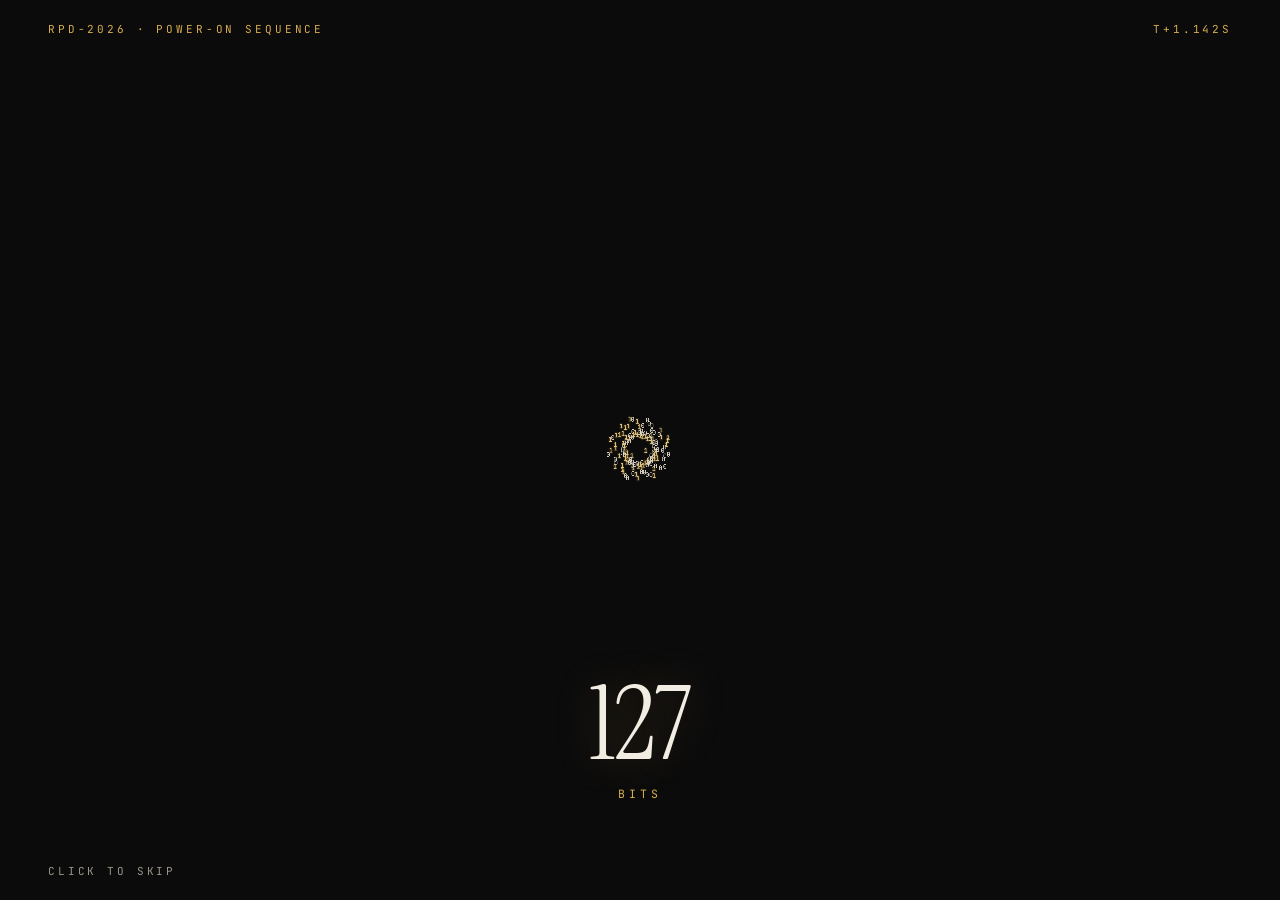
==== commit eebd4e20: "Fix JS error on the family page: timeline code matched the family photo corner class Co-Authored-By:" ====
--- a/index.html
+++ b/index.html
@@ -11,7 +11,7 @@
   <link rel="preconnect" href="https://fonts.googleapis.com">
   <link rel="preconnect" href="https://fonts.gstatic.com" crossorigin>
   <link href="https://fonts.googleapis.com/css2?family=Instrument+Serif:ital@0;1&family=JetBrains+Mono:wght@400;500;600&display=swap" rel="stylesheet">
-  <link rel="stylesheet" href="warp.css?v=20261122235524">
+  <link rel="stylesheet" href="warp.css?v=20261123000326">
   <style>
     :root {
       --bg: #fbfaf6;
@@ -944,7 +944,7 @@
     if (document.fonts && document.fonts.ready) { document.fonts.ready.then(begin); setTimeout(begin, 1800); } else begin();
   })();
   </script>
-  <script src="warp.js?v=20261122235524"></script>
+  <script src="warp.js?v=20261123000326"></script>
   <noscript><style>#intro{display:none}.chip-wrap,.bar,.kicker,.role,.actions{opacity:1!important;transform:none!important}.die img{opacity:1!important}</style><p style="position:fixed;left:7vw;top:40vh;z-index:9;font:400 64px Georgia,serif">Rowan Pacha-eo Dogwe</p></noscript>
 </body>
 </html>
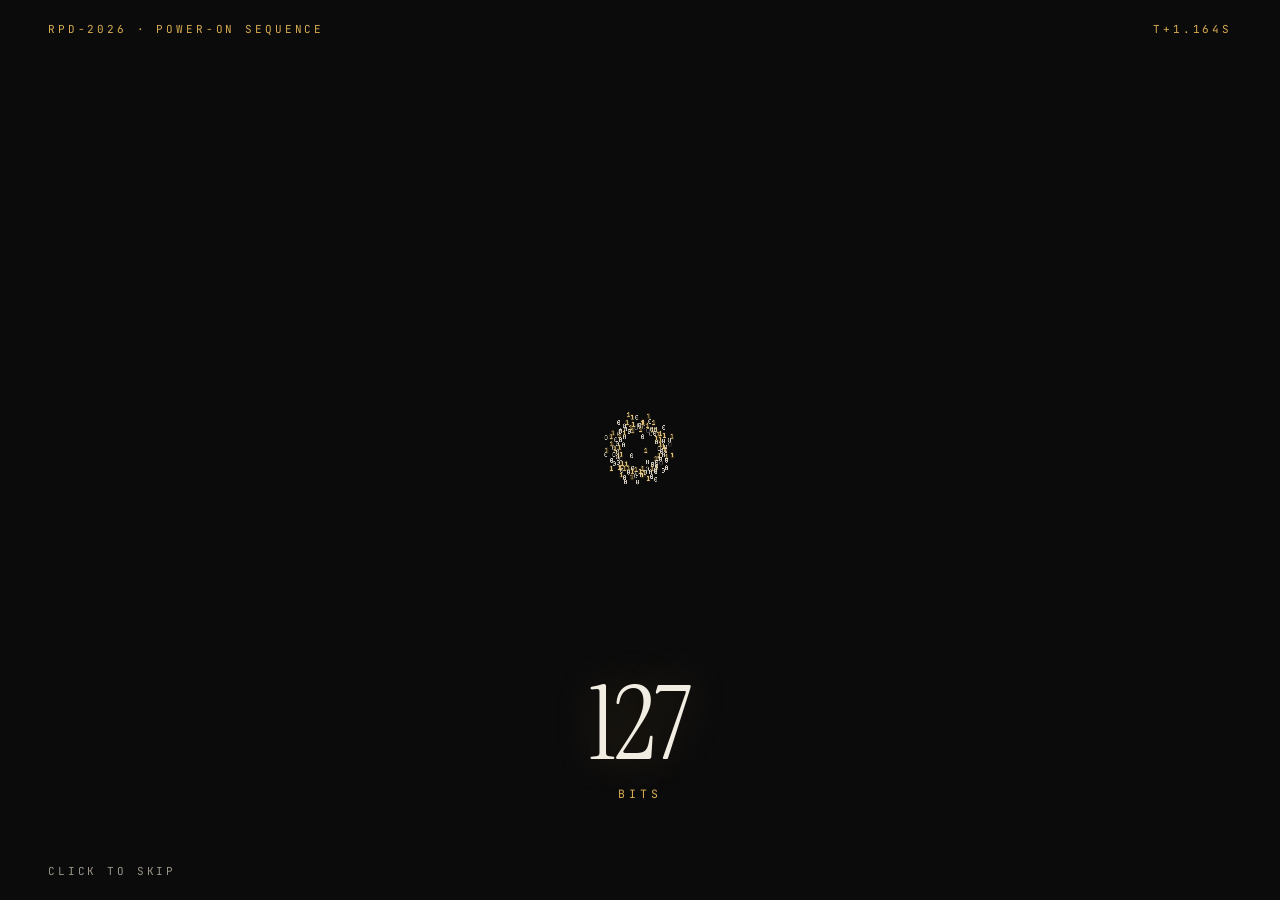
==== commit ffaa8a69: "Bright metallic gold for filled pills, buttons and ledges in light mode Co-Authored-By: Claude Opus " ====
--- a/index.html
+++ b/index.html
@@ -11,11 +11,11 @@
   <link rel="preconnect" href="https://fonts.googleapis.com">
   <link rel="preconnect" href="https://fonts.gstatic.com" crossorigin>
   <link href="https://fonts.googleapis.com/css2?family=Instrument+Serif:ital@0;1&family=JetBrains+Mono:wght@400;500;600&display=swap" rel="stylesheet">
-  <link rel="stylesheet" href="warp.css?v=20261123000326">
+  <link rel="stylesheet" href="warp.css?v=20261123120540">
   <style>
     :root {
       --bg: #fbfaf6;
-      --gold: #b08327;
+      --gold: #b08327; --gold-edge: #c3962f; --gold-grad: linear-gradient(180deg, #f4dc95 0%, #dfb556 48%, #c9982f 100%); --gold-grad-hi: linear-gradient(180deg, #fae8b4 0%, #ecc86f 50%, #d6a842 100%);
       --gold-hi: #d9ad4f;
       --gold-soft: rgba(176, 131, 39, 0.55);
       --gold-dim: rgba(176, 131, 39, 0.28);
@@ -83,7 +83,7 @@
     .bar .step em { font-style: normal; font-weight: 500; opacity: 0.7; }
     .bar .step.prev { background: var(--solid); color: var(--on-solid); border: 1px solid var(--solid); }
     .bar .step.prev:hover { transform: translateX(-3px); }
-    .bar .step.next { background: var(--gold); color: #111; border: 1px solid var(--gold); }
+    .bar .step.next { background: var(--gold-grad); color: #111; border: 1px solid var(--gold-edge); }
     .bar .step.next:hover { transform: translateX(3px); box-shadow: 0 10px 26px rgba(214, 169, 92, 0.35); }
     .bar .step.kbd-hit { transform: scale(0.96); }
     .bar.bottom > * { white-space: nowrap; }
@@ -159,10 +159,10 @@
       font: 600 12.5px var(--mono); letter-spacing: 0.2em; text-transform: uppercase;
       text-decoration: none; cursor: pointer; padding: 15px 24px; border-radius: 2px; transition: 0.2s;
     }
-    .btn.primary { background: var(--gold); color: #111; border: 1px solid var(--gold); box-shadow: 0 0 0 rgba(214, 169, 92, 0); }
+    .btn.primary { background: var(--gold-grad); color: #111; border: 1px solid var(--gold-edge); box-shadow: 0 0 0 rgba(214, 169, 92, 0); }
     .btn.primary::after { content: ""; position: absolute; inset: 0; background: linear-gradient(100deg, transparent 30%, rgba(255, 255, 255, 0.55) 50%, transparent 70%); transform: translateX(-120%); animation: sweep 3.6s ease-in-out infinite 3s; }
     @keyframes sweep { 0%, 70% { transform: translateX(-120%); } 100% { transform: translateX(120%); } }
-    .btn.primary:hover { background: var(--gold-hi); border-color: var(--gold-hi); transform: translateY(-2px); box-shadow: 0 10px 30px rgba(214, 169, 92, 0.35); }
+    .btn.primary:hover { background: var(--gold-grad-hi, var(--gold-hi)); border-color: var(--gold-edge); transform: translateY(-2px); box-shadow: 0 10px 30px rgba(214, 169, 92, 0.35); }
     .btn.ghost { background: var(--solid); color: var(--on-solid); border: 1px solid var(--solid); }
     .btn.ghost:hover { border-color: var(--gold); color: var(--gold-hi); transform: translateY(-2px); }
     @media (min-width: 821px) and (max-width: 1240px) {
@@ -944,7 +944,7 @@
     if (document.fonts && document.fonts.ready) { document.fonts.ready.then(begin); setTimeout(begin, 1800); } else begin();
   })();
   </script>
-  <script src="warp.js?v=20261123000326"></script>
+  <script src="warp.js?v=20261123120540"></script>
   <noscript><style>#intro{display:none}.chip-wrap,.bar,.kicker,.role,.actions{opacity:1!important;transform:none!important}.die img{opacity:1!important}</style><p style="position:fixed;left:7vw;top:40vh;z-index:9;font:400 64px Georgia,serif">Rowan Pacha-eo Dogwe</p></noscript>
 </body>
 </html>
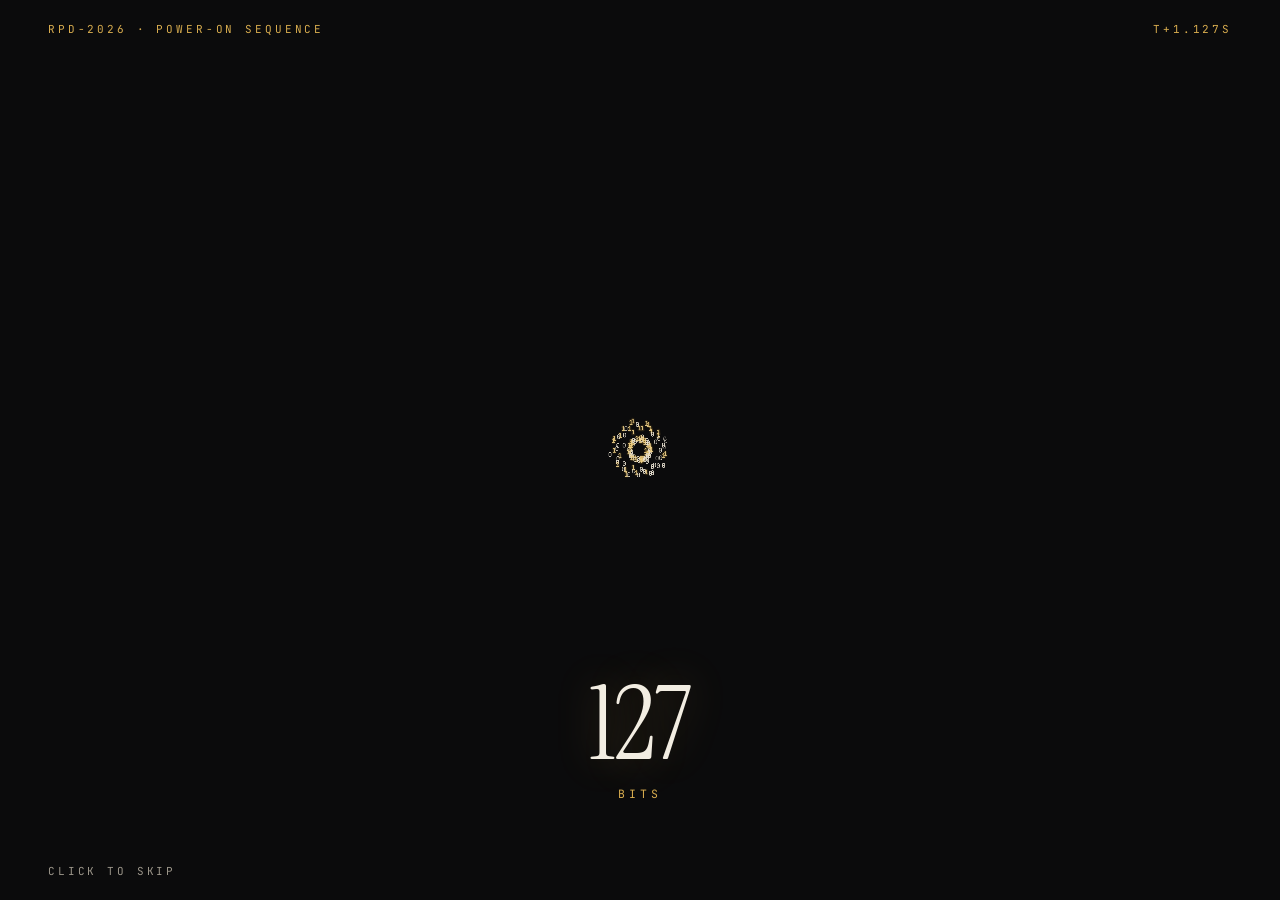
==== commit 3e87e140: "Personal Family & Friends captions; smaller caption text so all four cards fit one screen Co-Authore" ====
--- a/index.html
+++ b/index.html
@@ -11,7 +11,7 @@
   <link rel="preconnect" href="https://fonts.googleapis.com">
   <link rel="preconnect" href="https://fonts.gstatic.com" crossorigin>
   <link href="https://fonts.googleapis.com/css2?family=Instrument+Serif:ital@0;1&family=JetBrains+Mono:wght@400;500;600&display=swap" rel="stylesheet">
-  <link rel="stylesheet" href="warp.css?v=20261123120540">
+  <link rel="stylesheet" href="warp.css?v=20261123192844">
   <style>
     :root {
       --bg: #fbfaf6;
@@ -944,7 +944,7 @@
     if (document.fonts && document.fonts.ready) { document.fonts.ready.then(begin); setTimeout(begin, 1800); } else begin();
   })();
   </script>
-  <script src="warp.js?v=20261123120540"></script>
+  <script src="warp.js?v=20261123192844"></script>
   <noscript><style>#intro{display:none}.chip-wrap,.bar,.kicker,.role,.actions{opacity:1!important;transform:none!important}.die img{opacity:1!important}</style><p style="position:fixed;left:7vw;top:40vh;z-index:9;font:400 64px Georgia,serif">Rowan Pacha-eo Dogwe</p></noscript>
 </body>
 </html>
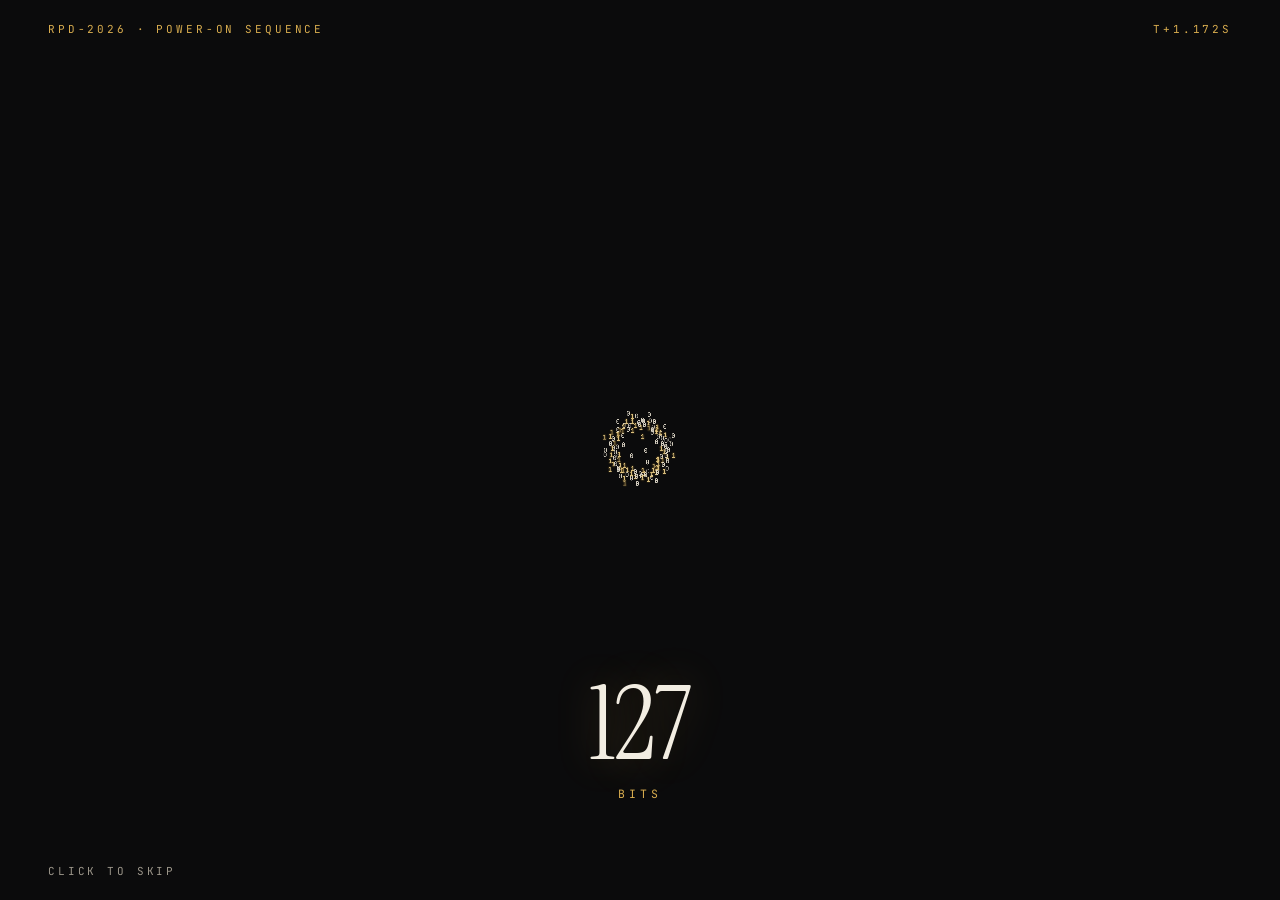
==== commit 53b4d57f: "Personal Info: school email (hidden from bots); Family & Friends: personal descriptions that fit one" ====
--- a/index.html
+++ b/index.html
@@ -11,7 +11,7 @@
   <link rel="preconnect" href="https://fonts.googleapis.com">
   <link rel="preconnect" href="https://fonts.gstatic.com" crossorigin>
   <link href="https://fonts.googleapis.com/css2?family=Instrument+Serif:ital@0;1&family=JetBrains+Mono:wght@400;500;600&display=swap" rel="stylesheet">
-  <link rel="stylesheet" href="warp.css?v=20261123192844">
+  <link rel="stylesheet" href="warp.css?v=20261123215447">
   <style>
     :root {
       --bg: #fbfaf6;
@@ -944,7 +944,7 @@
     if (document.fonts && document.fonts.ready) { document.fonts.ready.then(begin); setTimeout(begin, 1800); } else begin();
   })();
   </script>
-  <script src="warp.js?v=20261123192844"></script>
+  <script src="warp.js?v=20261123215447"></script>
   <noscript><style>#intro{display:none}.chip-wrap,.bar,.kicker,.role,.actions{opacity:1!important;transform:none!important}.die img{opacity:1!important}</style><p style="position:fixed;left:7vw;top:40vh;z-index:9;font:400 64px Georgia,serif">Rowan Pacha-eo Dogwe</p></noscript>
 </body>
 </html>
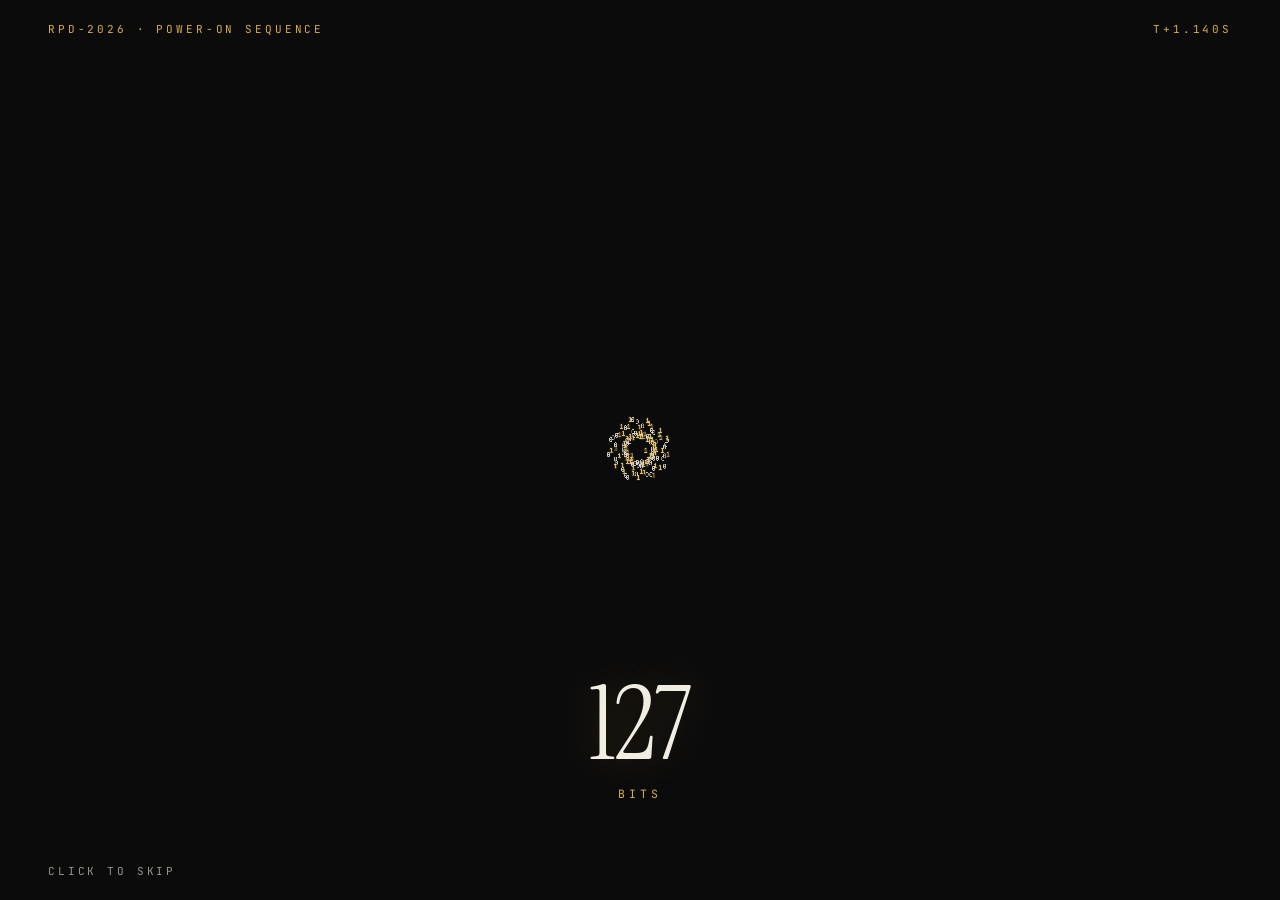
==== commit acd9e518: "Add RPD gold chip icon (browser tab, favicon.ico, iPhone home screen) Co-Authored-By: Claude Opus 5." ====
--- a/index.html
+++ b/index.html
@@ -7,6 +7,7 @@
   <meta name="author" content="Rowan P. Dogwe">
   <meta name="theme-color" content="#0b0b0c">
   <title>Rowan Pacha-eo Dogwe</title>
+  <link rel="icon" href="favicon.svg" type="image/svg+xml"><link rel="icon" href="favicon.ico" sizes="16x16 32x32 48x48"><link rel="apple-touch-icon" href="apple-touch-icon.png"><meta name="theme-color" content="#0b0b0c">
   <script>(function(){var d=document.documentElement,t;try{t=localStorage.getItem("rpd-theme2")}catch(e){}d.setAttribute("data-theme",t==="light"?"light":"dark");try{var w=JSON.parse(sessionStorage.getItem("rpd-warp")||"null"),f=location.pathname.split("/").pop()||"index.html";if(w&&w.to===f&&Date.now()-w.ts<15000&&!matchMedia("(prefers-reduced-motion: reduce)").matches)d.classList.add("warp-in")}catch(e){}})();</script>
   <link rel="preconnect" href="https://fonts.googleapis.com">
   <link rel="preconnect" href="https://fonts.gstatic.com" crossorigin>
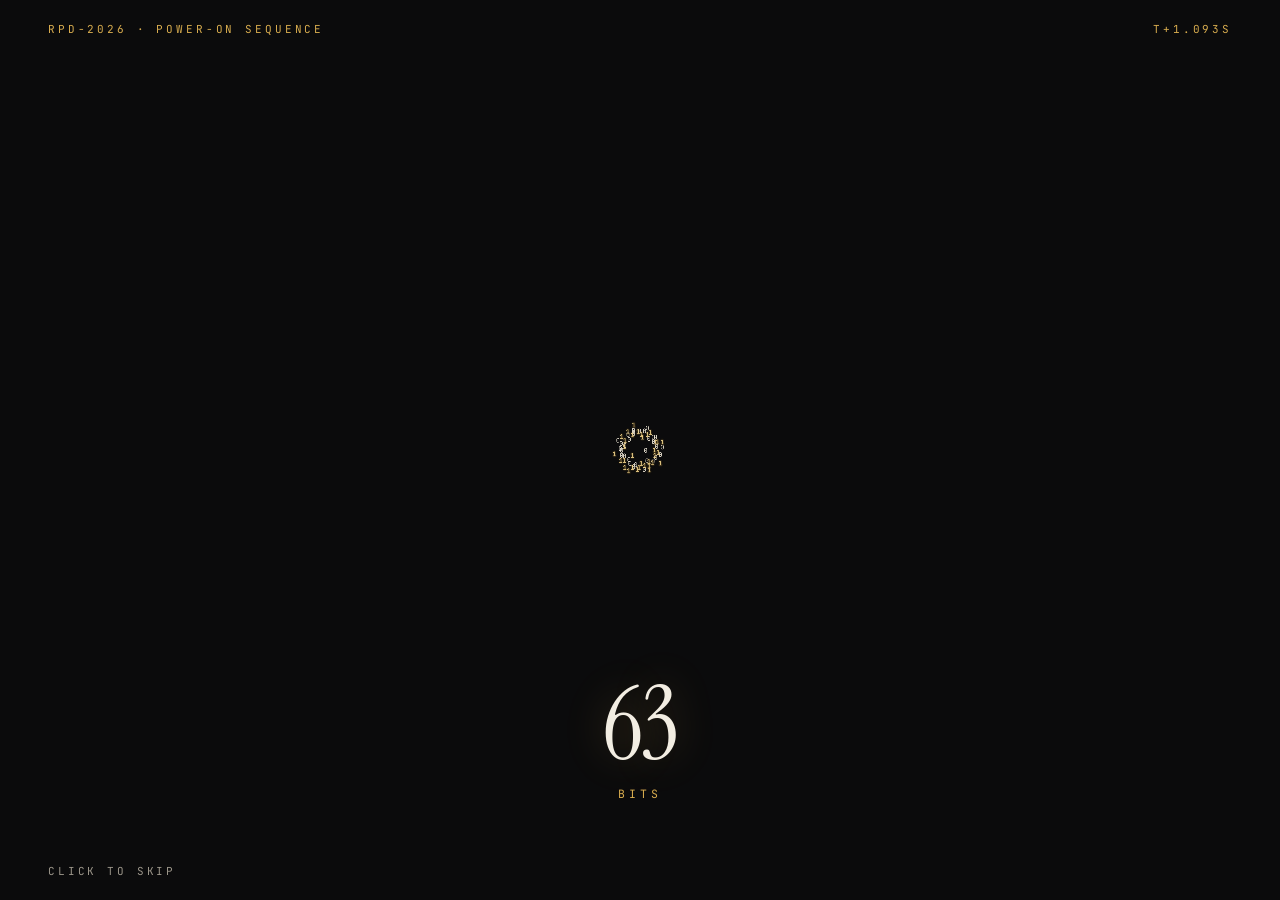
==== commit 5c4d4529: "Achievements year-ruler timeline (recognitions only), Family circuit board, home cutout photo, dark " ====
--- a/index.html
+++ b/index.html
@@ -8,11 +8,11 @@
   <meta name="theme-color" content="#0b0b0c">
   <title>Rowan Pacha-eo Dogwe</title>
   <link rel="icon" href="favicon.svg" type="image/svg+xml"><link rel="icon" href="favicon.ico" sizes="16x16 32x32 48x48"><link rel="apple-touch-icon" href="apple-touch-icon.png"><meta name="theme-color" content="#0b0b0c">
-  <script>(function(){var d=document.documentElement,t;try{t=localStorage.getItem("rpd-theme2")}catch(e){}d.setAttribute("data-theme",t==="light"?"light":"dark");try{var w=JSON.parse(sessionStorage.getItem("rpd-warp")||"null"),f=location.pathname.split("/").pop()||"index.html";if(w&&w.to===f&&Date.now()-w.ts<15000&&!matchMedia("(prefers-reduced-motion: reduce)").matches)d.classList.add("warp-in")}catch(e){}})();</script>
+  <script>(function(){var d=document.documentElement,t;try{t=localStorage.getItem("rpd-theme3")}catch(e){}d.setAttribute("data-theme",t==="light"?"light":"dark");try{var w=JSON.parse(sessionStorage.getItem("rpd-warp")||"null"),f=location.pathname.split("/").pop()||"index.html";if(w&&w.to===f&&Date.now()-w.ts<15000&&!matchMedia("(prefers-reduced-motion: reduce)").matches)d.classList.add("warp-in")}catch(e){}})();</script>
   <link rel="preconnect" href="https://fonts.googleapis.com">
   <link rel="preconnect" href="https://fonts.gstatic.com" crossorigin>
   <link href="https://fonts.googleapis.com/css2?family=Instrument+Serif:ital@0;1&family=JetBrains+Mono:wght@400;500;600&display=swap" rel="stylesheet">
-  <link rel="stylesheet" href="warp.css?v=20261123215447">
+  <link rel="stylesheet" href="warp.css?v=20261124233543">
   <style>
     :root {
       --bg: #fbfaf6;
@@ -207,7 +207,12 @@
     .pins.r { right: -16px; }
     .die {
       position: relative; width: 100%; aspect-ratio: 2067 / 3037; overflow: hidden; border-radius: 3px;
-      background: #060a08; box-shadow: inset 0 0 0 1px rgba(214, 169, 92, 0.35), 0 0 40px rgba(214, 169, 92, 0.1); cursor: crosshair;
+      background:
+        radial-gradient(ellipse 70% 55% at 50% 42%, rgba(214, 169, 92, 0.13), transparent 70%),
+        repeating-linear-gradient(0deg, rgba(214, 169, 92, 0.07) 0 1px, transparent 1px 22px),
+        repeating-linear-gradient(90deg, rgba(214, 169, 92, 0.07) 0 1px, transparent 1px 22px),
+        linear-gradient(160deg, #161917 0%, #0e110f 60%, #0a0c0b 100%);
+      box-shadow: inset 0 0 0 1px rgba(214, 169, 92, 0.35), 0 0 40px rgba(214, 169, 92, 0.1); cursor: crosshair;
     }
     .die::before { /* scanning line */
       content: ""; position: absolute; left: 0; right: 0; top: -10%; height: 2px; z-index: 2; pointer-events: none;
@@ -222,7 +227,7 @@
     .corner.d { bottom: 6px; right: 6px; border-bottom-width: 1.5px; border-right-width: 1.5px; }
     #portrait { width: 100%; height: 100%; display: block; }
     .die img { position: absolute; inset: 0; width: 100%; height: 100%; object-fit: cover; opacity: 0; }
-    .no-canvas .die img { opacity: 1; }
+    .no-canvas .die img { opacity: 1; filter: drop-shadow(0 0 8px rgba(255, 255, 255, 0.6)); }
     .marking { display: flex; justify-content: space-between; align-items: flex-end; gap: 12px; margin-top: 14px; font-size: 10px; letter-spacing: 0.16em; line-height: 1.7; color: rgba(214, 169, 92, 0.6); text-transform: uppercase; }
     .marking .dot { width: 9px; height: 9px; border-radius: 50%; background: rgba(214, 169, 92, 0.4); flex: none; margin-bottom: 4px; }
 
@@ -260,7 +265,7 @@
     }
     @media (pointer: coarse) { #probe { display: none; } }
     @media (prefers-reduced-motion: reduce) {
-      *, *::before, *::after { animation-duration: 0.01ms !important; animation-iteration-count: 1 !important; transition-duration: 0.01ms !important; }
+      *, *::before, *::after { animation-duration: 0.01ms !important; animation-iteration-count: 1 !important; transition-duration: 0s !important; transition-delay: 0s !important; }
       #intro { display: none; }
     }
   </style>
@@ -307,7 +312,7 @@
           <span class="pins t"></span><span class="pins r"></span><span class="pins b"></span><span class="pins l"></span>
           <div class="die" id="die">
             <canvas id="portrait" aria-hidden="true"></canvas>
-            <img src="me-home.jpg" alt="Full-length formal photograph of Rowan P. Dogwe">
+            <img src="me-home.webp" alt="Full-length formal photograph of Rowan P. Dogwe">
             <span class="corner a"></span><span class="corner b"></span><span class="corner c"></span><span class="corner d"></span>
           </div>
           <div class="marking">
@@ -664,13 +669,14 @@
       portraitReady = true; portraitDirty = true;
     };
     img.onerror = function () { document.documentElement.classList.add("no-canvas"); };
-    img.src = "me-home.jpg";
+    img.src = "me-home.webp";
     function drawPortrait(now) {
       var s = pc.clientWidth, sh = pc.clientHeight; if (!s || !sh) return;
       if (pc.width !== Math.round(s * DPR) || pc.height !== Math.round(sh * DPR)) { pc.width = Math.round(s * DPR); pc.height = Math.round(sh * DPR); }
       px.setTransform(DPR, 0, 0, DPR, 0, 0);
       var t = now - T0, cell = s / COLS, anyHidden = false, lr = s * 0.2;
-      px.drawImage(img, 0, 0, s, sh);
+      px.clearRect(0, 0, s, sh);
+      px.save(); px.shadowColor = "rgba(255,255,255,0.6)"; px.shadowBlur = Math.max(8, s * 0.035); px.drawImage(img, 0, 0, s, sh); px.restore();
       px.font = "500 " + (cell * 1.02).toFixed(2) + "px 'JetBrains Mono', monospace"; px.textAlign = "center"; px.textBaseline = "middle";
       for (var i = 0; i < COLS * ROWS; i++) {
         var x = i % COLS, y = Math.floor(i / COLS), cx = (x + 0.5) * cell, cy = (y + 0.5) * cell;
@@ -678,7 +684,7 @@
         if (hidden) anyHidden = true;
         if (!hidden && !inLens) continue;
         var b = bits[i]; if (inLens && Math.random() < 0.05) b = 1 - b;
-        px.fillStyle = "#060a08"; px.fillRect(x * cell, y * cell, cell + 0.6, cell + 0.6);
+        px.fillStyle = "#0e110f"; px.fillRect(x * cell, y * cell, cell + 0.6, cell + 0.6);
         var a = 0.18 + 0.82 * lum[i]; if (inLens && !hidden) a *= 1 - Math.pow(dl / lr, 3) * 0.6;
         px.fillStyle = "rgba(214,169,92," + a.toFixed(3) + ")"; px.fillText(b ? "1" : "0", cx, cy + cell * 0.04);
       }
@@ -945,7 +951,7 @@
     if (document.fonts && document.fonts.ready) { document.fonts.ready.then(begin); setTimeout(begin, 1800); } else begin();
   })();
   </script>
-  <script src="warp.js?v=20261123215447"></script>
-  <noscript><style>#intro{display:none}.chip-wrap,.bar,.kicker,.role,.actions{opacity:1!important;transform:none!important}.die img{opacity:1!important}</style><p style="position:fixed;left:7vw;top:40vh;z-index:9;font:400 64px Georgia,serif">Rowan Pacha-eo Dogwe</p></noscript>
+  <script src="warp.js?v=20261124233543"></script>
+  <noscript><style>#intro{display:none}.chip-wrap,.bar,.kicker,.role,.actions{opacity:1!important;transform:none!important}.die img{opacity:1!important;filter:drop-shadow(0 0 8px rgba(255,255,255,.6))}</style><p style="position:fixed;left:7vw;top:40vh;z-index:9;font:400 64px Georgia,serif">Rowan Pacha-eo Dogwe</p></noscript>
 </body>
 </html>
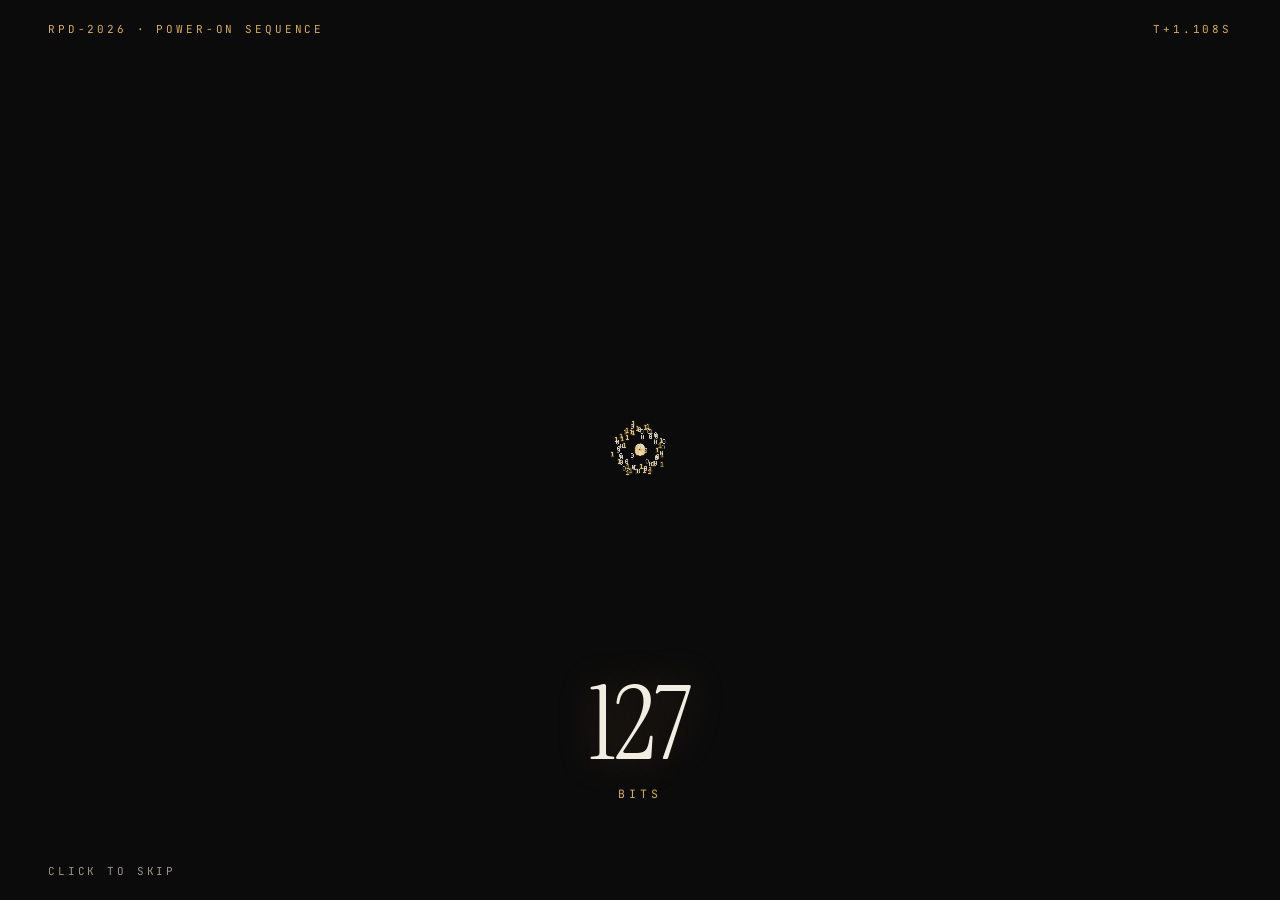
==== commit 97a57cf9: "Family tree redesign, data-bus transition, achievements board, personal info updates Co-Authored-By:" ====
--- a/index.html
+++ b/index.html
@@ -12,7 +12,7 @@
   <link rel="preconnect" href="https://fonts.googleapis.com">
   <link rel="preconnect" href="https://fonts.gstatic.com" crossorigin>
   <link href="https://fonts.googleapis.com/css2?family=Instrument+Serif:ital@0;1&family=JetBrains+Mono:wght@400;500;600&display=swap" rel="stylesheet">
-  <link rel="stylesheet" href="warp.css?v=20261124233543">
+  <link rel="stylesheet" href="warp.css?v=1795802137">
   <style>
     :root {
       --bg: #fbfaf6;
@@ -951,7 +951,7 @@
     if (document.fonts && document.fonts.ready) { document.fonts.ready.then(begin); setTimeout(begin, 1800); } else begin();
   })();
   </script>
-  <script src="warp.js?v=20261124233543"></script>
+  <script src="warp.js?v=1795802137"></script>
   <noscript><style>#intro{display:none}.chip-wrap,.bar,.kicker,.role,.actions{opacity:1!important;transform:none!important}.die img{opacity:1!important;filter:drop-shadow(0 0 8px rgba(255,255,255,.6))}</style><p style="position:fixed;left:7vw;top:40vh;z-index:9;font:400 64px Georgia,serif">Rowan Pacha-eo Dogwe</p></noscript>
 </body>
 </html>
--- a/warp.css
+++ b/warp.css
@@ -60,3 +60,39 @@
   .theme-btn .txt { display: none; }
   .theme-btn { padding: 8px; }
 }
+
+/* ---------- "data bus" quick transition between the inner pages ----------
+   a gold scan head sweeps across in the direction of travel; behind it the page
+   becomes circuit board with pulses on the bus lines; on the next page the head
+   keeps going and writes the new page in. */
+#bus { position: fixed; inset: 0; z-index: 2147483000; pointer-events: auto; cursor: progress; overflow: hidden;
+  font-family: "JetBrains Mono", ui-monospace, Menlo, monospace; color: var(--warp-ink); -webkit-font-smoothing: antialiased; }
+#bus .b-face { position: absolute; inset: 0; background-color: var(--warp-bg);
+  background-image:
+    radial-gradient(circle, color-mix(in srgb, var(--warp-gold) 22%, transparent) 1.2px, transparent 1.6px),
+    linear-gradient(color-mix(in srgb, var(--warp-gold) 7%, transparent) 1px, transparent 1px),
+    linear-gradient(90deg, color-mix(in srgb, var(--warp-gold) 7%, transparent) 1px, transparent 1px);
+  background-size: 28px 28px, 28px 28px, 28px 28px; will-change: clip-path; }
+#bus .b-lines { position: absolute; left: 0; right: 0; top: 50%; transform: translateY(-50%); display: grid; gap: clamp(10px, 2.2vh, 22px); }
+#bus .b-lines i { position: relative; display: block; height: 2px; background: color-mix(in srgb, var(--warp-gold) 28%, transparent); overflow: hidden; }
+#bus .b-lines i::after { content: ""; position: absolute; top: -1px; height: 4px; width: 22%; border-radius: 2px;
+  background: linear-gradient(90deg, transparent, var(--warp-gold) 70%, #fff6dc); box-shadow: 0 0 10px var(--warp-gold);
+  animation: busPulse var(--d, 0.5s) linear var(--dl, 0s) infinite; }
+#bus.dir-l .b-lines i::after { background: linear-gradient(270deg, transparent, var(--warp-gold) 70%, #fff6dc); animation-name: busPulseL; }
+@keyframes busPulse { from { left: -25%; } to { left: 105%; } }
+@keyframes busPulseL { from { left: 105%; } to { left: -25%; } }
+#bus .b-lines i:nth-child(odd) { margin-right: 18%; } #bus .b-lines i:nth-child(3n) { margin-left: 24%; }
+#bus .b-tag { position: absolute; left: 0; right: 0; top: 50%; transform: translateY(-50%); text-align: center; pointer-events: none; }
+#bus .b-tag span { display: inline-block; font-size: 11px; letter-spacing: 0.4em; text-transform: uppercase; color: var(--warp-gold);
+  background: var(--warp-bg); padding: 4px 12px; }
+#bus .b-tag b { display: block; width: max-content; max-width: 92vw; margin: 8px auto 0; padding: 2px 18px 8px; background: var(--warp-bg);
+  font: 400 clamp(34px, 5vw, 72px)/1 "Instrument Serif", Georgia, serif; color: var(--warp-ink); }
+#bus .b-tag b i { font-style: italic; color: var(--warp-gold); }
+#bus .b-tag em { display: block; margin-top: 6px; font-style: normal; font-size: 10px; letter-spacing: 0.3em; color: var(--warp-dim); font-variant-numeric: tabular-nums; }
+#bus .b-head { position: absolute; top: 0; bottom: 0; width: 3px; margin-left: -1.5px; left: 0;
+  background: linear-gradient(180deg, transparent, #fff6dc 12%, var(--warp-gold) 50%, #fff6dc 88%, transparent);
+  box-shadow: 0 0 14px 3px color-mix(in srgb, var(--warp-gold) 75%, transparent), 0 0 60px 12px color-mix(in srgb, var(--warp-gold) 28%, transparent); will-change: left; }
+#bus .b-head::before { content: ""; position: absolute; top: 0; bottom: 0; width: 90px; right: 1px;
+  background: linear-gradient(90deg, transparent, color-mix(in srgb, var(--warp-gold) 22%, transparent)); }
+#bus.dir-l .b-head::before { right: auto; left: 1px; transform: scaleX(-1); }
+html.bus-in body > * { visibility: hidden; }
